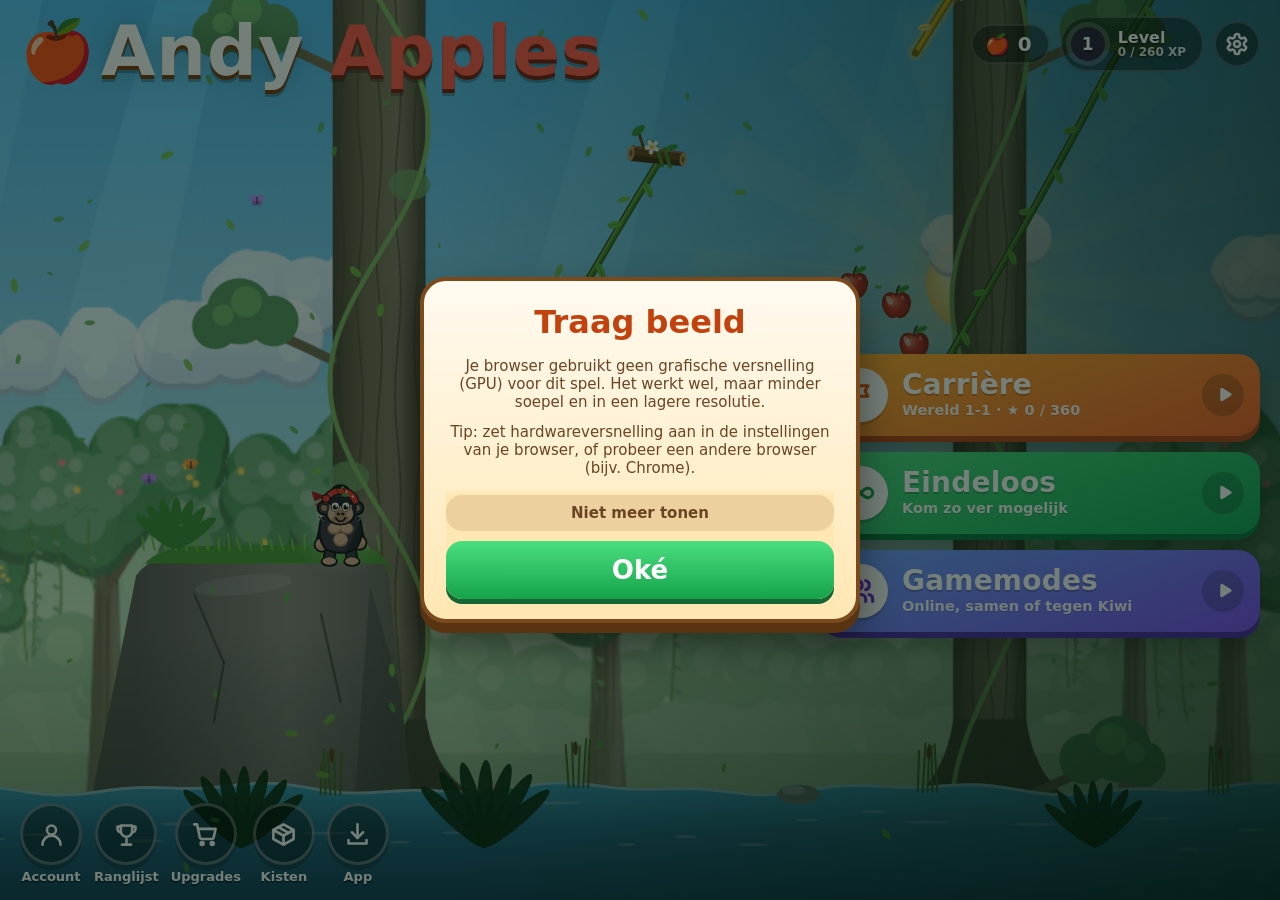
==== index.html @ 45aeeba8 "Multiplayer: direct en via de server tegelijk verbinden In plaats van eerst 7 s op een directe verbi" ====
<!DOCTYPE html>
<html lang="nl">
<head>
<meta charset="utf-8">
<meta name="viewport" content="width=device-width,initial-scale=1,maximum-scale=1,user-scalable=no,viewport-fit=cover">
<meta name="theme-color" content="#1f6b33">
<title>Andy Apples</title>
<!-- Link-preview (Discord, WhatsApp, sociale media): titel, tekst en een afbeelding van 1200×630 (og-andy.jpg).
     Afbeelding en adres moeten volledige URL's zijn; verhuist het spel, pas ze dan hier aan. -->
<meta name="description" content="Slinger als Andy de gorilla aan lianen door jungle, vulkanen, de ruimte en Snoepland. Eén knop, 55 levels, kisten vol kostuums en multiplayer tot 20 spelers. Gratis in je browser.">
<meta property="og:type" content="website">
<meta property="og:site_name" content="Andy Apples">
<meta property="og:locale" content="nl_NL">
<meta property="og:url" content="https://stijnbarendse.nl/appel/">
<meta property="og:title" content="Andy Apples 🍎: slinger door elf werelden">
<meta property="og:description" content="Slinger als Andy de gorilla aan lianen door jungle, vulkanen, de ruimte en Snoepland. Eén knop, 55 levels, kisten vol kostuums en multiplayer tot 20 spelers. Gratis in je browser.">
<meta property="og:image" content="https://stijnbarendse.nl/appel/og-andy.jpg">
<meta property="og:image:type" content="image/jpeg">
<meta property="og:image:width" content="1200">
<meta property="og:image:height" content="630">
<meta property="og:image:alt" content="Andy de gorilla in een appelkostuum hangt aan een liaan in de jungle, terwijl het om hem heen appels regent.">
<meta name="twitter:card" content="summary_large_image">
<meta name="twitter:title" content="Andy Apples 🍎: slinger door elf werelden">
<meta name="twitter:description" content="Slinger als Andy de gorilla aan lianen door jungle, vulkanen, de ruimte en Snoepland. Eén knop, 55 levels en multiplayer tot 20 spelers. Gratis in je browser.">
<meta name="twitter:image" content="https://stijnbarendse.nl/appel/og-andy.jpg">
<link rel="icon" href="data:image/svg+xml,%3Csvg xmlns='http://www.w3.org/2000/svg' viewBox='0 0 100 100'%3E%3Ctext y='.9em' font-size='90'%3E%F0%9F%8D%8E%3C/text%3E%3C/svg%3E">
<link rel="stylesheet" href="css/style.css?v=b625aaf9c8">
<!-- Opstartscherm: inline, zodat het er staat voordat de rest geladen en getekend is -->
<style>
#splash{position:fixed;inset:0;z-index:9999;display:flex;flex-direction:column;align-items:center;justify-content:center;gap:18px;
  background:radial-gradient(circle at 50% 40%,#1f6b33,#0d2a1a 70%);color:#fff;font-family:"Trebuchet MS","Segoe UI",system-ui,sans-serif;transition:opacity .4s}
#splash.out{opacity:0;pointer-events:none}
#splash .sp-apple{font-size:72px;line-height:1;animation:sp-swing 1.2s ease-in-out infinite;transform-origin:50% 0}
#splash .sp-title{font-size:40px;font-weight:900;letter-spacing:1px;text-shadow:0 4px 0 rgba(0,0,0,.3)}
#splash .sp-title span{color:#ff5a4a}
#splash .sp-bar{width:140px;height:6px;border-radius:3px;background:rgba(255,255,255,.18);overflow:hidden}
#splash .sp-bar i{display:block;width:40%;height:100%;border-radius:3px;background:#ff5a4a;animation:sp-load 1s ease-in-out infinite}
@keyframes sp-swing{0%,100%{transform:rotate(-14deg)}50%{transform:rotate(14deg)}}
@keyframes sp-load{0%{transform:translateX(-100%)}100%{transform:translateX(250%)}}
</style>
</head>
<body>
<div id="splash" aria-hidden="true"><div class="sp-apple">🍎</div><div class="sp-title">Andy <span>Apples</span></div><div class="sp-bar"><i></i></div></div>
<!-- Eigen lijn-iconen (in plaats van emoji's, die er per toestel anders uitzien); gebruik: <svg class="ico"><use href="#i-naam"/></svg> -->
<svg width="0" height="0" style="position:absolute" aria-hidden="true">
  <symbol id="i-back" viewBox="0 0 24 24"><path d="M19 12H5"/><path d="M12 19l-7-7 7-7"/></symbol>
  <symbol id="i-cog" viewBox="0 0 24 24"><path d="M12.22 2h-.44a2 2 0 0 0-2 2v.18a2 2 0 0 1-1 1.73l-.43.25a2 2 0 0 1-2 0l-.15-.08a2 2 0 0 0-2.73.73l-.22.38a2 2 0 0 0 .73 2.73l.15.1a2 2 0 0 1 1 1.72v.51a2 2 0 0 1-1 1.74l-.15.09a2 2 0 0 0-.73 2.73l.22.38a2 2 0 0 0 2.73.73l.15-.08a2 2 0 0 1 2 0l.43.25a2 2 0 0 1 1 1.73V20a2 2 0 0 0 2 2h.44a2 2 0 0 0 2-2v-.18a2 2 0 0 1 1-1.73l.43-.25a2 2 0 0 1 2 0l.15.08a2 2 0 0 0 2.73-.73l.22-.39a2 2 0 0 0-.73-2.73l-.15-.08a2 2 0 0 1-1-1.74v-.5a2 2 0 0 1 1-1.74l.15-.09a2 2 0 0 0 .73-2.73l-.22-.38a2 2 0 0 0-2.73-.73l-.15.08a2 2 0 0 1-2 0l-.43-.25a2 2 0 0 1-1-1.73V4a2 2 0 0 0-2-2z"/><circle cx="12" cy="12" r="3"/></symbol>
  <symbol id="i-help" viewBox="0 0 24 24"><circle cx="12" cy="12" r="10"/><path d="M9.1 9a3 3 0 0 1 5.8 1c0 2-3 3-3 3"/><path d="M12 17h.01"/></symbol>
  <symbol id="i-sound" viewBox="0 0 24 24"><path d="M11 5L6 9H2v6h4l5 4V5z"/><path d="M15.5 8.5a5 5 0 0 1 0 7"/><path d="M19 5a10 10 0 0 1 0 14"/></symbol>
  <symbol id="i-music" viewBox="0 0 24 24"><path d="M9 18V5l12-2v13"/><circle cx="6" cy="18" r="3"/><circle cx="18" cy="16" r="3"/></symbol>
  <symbol id="i-full" viewBox="0 0 24 24"><path d="M8 3H5a2 2 0 0 0-2 2v3"/><path d="M21 8V5a2 2 0 0 0-2-2h-3"/><path d="M3 16v3a2 2 0 0 0 2 2h3"/><path d="M16 21h3a2 2 0 0 0 2-2v-3"/></symbol>
  <symbol id="i-phone" viewBox="0 0 24 24"><rect x="2" y="6" width="20" height="12" rx="2.5"/><path d="M18 12h.01"/></symbol>
  <symbol id="i-sparkle" viewBox="0 0 24 24"><path d="M11 3l1.9 5.1L18 10l-5.1 1.9L11 17l-1.9-5.1L4 10l5.1-1.9z"/><path d="M19 15v6"/><path d="M16 18h6"/></symbol>
  <symbol id="i-cart" viewBox="0 0 24 24"><circle cx="9" cy="20" r="1.3"/><circle cx="18" cy="20" r="1.3"/><path d="M2 3h2.5l2.4 11.4a2 2 0 0 0 2 1.6h8.4a2 2 0 0 0 2-1.5L21 7H5.3"/></symbol>
  <symbol id="i-trophy" viewBox="0 0 24 24"><path d="M8 21h8"/><path d="M12 16v5"/><path d="M7 4h10v5a5 5 0 0 1-10 0z"/><path d="M17 5h3v2a3 3 0 0 1-3 3"/><path d="M7 5H4v2a3 3 0 0 0 3 3"/></symbol>
  <symbol id="i-user" viewBox="0 0 24 24"><circle cx="12" cy="8" r="4"/><path d="M4 21a8 8 0 0 1 16 0"/></symbol>
  <symbol id="i-flag" viewBox="0 0 24 24"><path d="M5 22V3"/><path d="M5 4h13l-2.5 4.5L18 13H5"/></symbol>
  <symbol id="i-infinity" viewBox="0 0 24 24"><path d="M12 12c-2-2.7-4-4-6-4a4 4 0 0 0 0 8c2 0 4-1.3 6-4zm0 0c2 2.7 4 4 6 4a4 4 0 0 0 0-8c-2 0-4 1.3-6 4z"/></symbol>
  <symbol id="i-users" viewBox="0 0 24 24"><path d="M16 21v-2a4 4 0 0 0-4-4H6a4 4 0 0 0-4 4v2"/><circle cx="9" cy="7" r="4"/><path d="M22 21v-2a4 4 0 0 0-3-3.9"/><path d="M16 3.1a4 4 0 0 1 0 7.8"/></symbol>
  <symbol id="i-globe" viewBox="0 0 24 24"><circle cx="12" cy="12" r="10"/><path d="M2 12h20"/><path d="M12 2a15 15 0 0 1 0 20a15 15 0 0 1 0-20z"/></symbol>
  <symbol id="i-split" viewBox="0 0 24 24"><rect x="2" y="4" width="20" height="14" rx="2"/><path d="M12 4v14"/><path d="M8 21h8"/></symbol>
  <symbol id="i-kiwi" viewBox="0 0 24 24"><circle cx="12" cy="12" r="10"/><circle cx="12" cy="12" r="3"/><path d="M12 5v1.5M12 17.5V19M5 12h1.5M17.5 12H19M7 7l1 1M16 16l1 1M7 17l1-1M16 8l1-1"/></symbol>
  <symbol id="i-zap" viewBox="0 0 24 24"><path d="M13 2L4 14h7l-1 8 9-12h-7z"/></symbol>
  <symbol id="i-play" viewBox="0 0 24 24"><path d="M7 4.5v15a1 1 0 0 0 1.5.9l12-7.5a1 1 0 0 0 0-1.8l-12-7.5A1 1 0 0 0 7 4.5z"/></symbol>
  <symbol id="i-box" viewBox="0 0 24 24"><path d="M21 8l-9-5-9 5v8l9 5 9-5z"/><path d="M3 8l9 5 9-5"/><path d="M12 13v8"/><path d="M7.5 5.5l9 5"/></symbol>
  <symbol id="i-download" viewBox="0 0 24 24"><path d="M12 3v12"/><path d="M7 10l5 5 5-5"/><path d="M4 17v3h16v-3"/></symbol>
  <symbol id="i-none" viewBox="0 0 24 24"><circle cx="12" cy="12" r="8"/><path d="M6.5 17.5l11-11"/></symbol>
  <symbol id="i-lock" viewBox="0 0 24 24"><rect x="5" y="11" width="14" height="10" rx="2"/><path d="M8 11V8a4 4 0 0 1 8 0v3"/></symbol>
  <symbol id="i-retry" viewBox="0 0 24 24"><path d="M3 12a9 9 0 1 0 3-6.7L3 8"/><path d="M3 3v5h5"/></symbol>
</svg>
<canvas id="game"></canvas>

<div id="hud" class="hidden">
  <div class="hud-top">
    <div class="hud-col">
      <div class="pill" id="hudDist">0 m</div>
      <div class="pill" id="hudApples">🍎 0</div>
      <div class="pill small" id="hudValue"></div>
    </div>
    <div class="hud-col right">
      <button id="btnPause" aria-label="Pauze">❚❚</button>
      <div class="pill small" id="hudItems"></div>
    </div>
  </div>
  <div id="mpHud" class="hidden"><div class="track" id="mpTrack"><span class="flag" id="mpFlag">🏁</span><div class="dot me" id="mpDotMe"><span class="tag">Jij</span></div></div><div class="info" id="mpInfo"></div></div>
  <div id="mpCount"></div>
  <div id="banner"><div class="big"></div><div class="small"></div></div>
  <div id="hint"></div>
  <div id="headStart" class="hidden"><b>🚀 Head-start</b><small>Vlieg meteen een stuk vooruit</small><div id="hsBtns"></div></div>
</div>

<!-- Hoofdmenu -->
<div id="menu" class="screen">
  <div class="mm">
    <header class="mm-top">
      <div class="mm-logo"><span class="logo-apple">🍎</span><h1>Andy <span>Apples</span></h1></div>
      <div class="mm-status">
        <div class="chip">🍎 <b id="mmApples">0</b></div>
        <div class="chip lvl" title="Spelerslevel"><span class="ring" id="mmRing"><b id="mmLevel">1</b></span><span class="lvl-txt"><b>Level</b><small id="mmXp">0 / 150 XP</small></span></div>
        <button class="ic-btn mm-cog" id="btnSettings" aria-label="Instellingen" title="Instellingen"><svg class="ico" aria-hidden="true"><use href="#i-cog"/></svg></button>
      </div>
    </header>
    <div class="mm-modes">
      <button class="mode career" id="btnCareer">
        <span class="mode-ic"><svg class="ico" aria-hidden="true"><use href="#i-flag"/></svg></span>
        <span class="mode-txt"><span class="mode-t">Carrière</span><span class="mode-s" id="mmCareer">Level 1</span></span>
        <span class="mode-go"><svg class="ico" aria-hidden="true"><use href="#i-play"/></svg></span>
      </button>
      <button class="mode endless" id="btnPlay">
        <span class="mode-ic"><svg class="ico" aria-hidden="true"><use href="#i-infinity"/></svg></span>
        <span class="mode-txt"><span class="mode-t">Eindeloos</span><span class="mode-s" id="mmEndless">Record: 0 m</span></span>
        <span class="mode-go"><svg class="ico" aria-hidden="true"><use href="#i-play"/></svg></span>
      </button>
      <button class="mode multi" id="btnMulti">
        <span class="mode-ic"><svg class="ico" aria-hidden="true"><use href="#i-users"/></svg></span>
        <span class="mode-txt"><span class="mode-t">Gamemodes</span><span class="mode-s" id="mmMulti">Online, samen of tegen Kiwi</span></span>
        <span class="mode-go"><svg class="ico" aria-hidden="true"><use href="#i-play"/></svg></span>
      </button>
    </div>
    <nav class="mm-bar">
      <button class="ib" id="btnAccount"><span class="ib-ic"><svg class="ico" aria-hidden="true"><use href="#i-user"/></svg></span><small id="mmAcc">Account</small></button>
      <button class="ib" id="btnLb"><span class="ib-ic"><svg class="ico" aria-hidden="true"><use href="#i-trophy"/></svg></span><small>Ranglijst</small></button>
      <button class="ib" id="btnShop"><span class="ib-ic"><svg class="ico" aria-hidden="true"><use href="#i-cart"/></svg></span><small>Upgrades</small></button>
      <button class="ib" id="btnCrates"><span class="ib-ic"><svg class="ico" aria-hidden="true"><use href="#i-box"/></svg></span><small>Kisten</small></button>
      <a class="ib hidden" id="btnApk" href="#" download="AndyApples.apk" target="_blank" rel="noopener" title="Download Andy Apples voor Android (.apk)"><span class="ib-ic"><svg class="ico" aria-hidden="true"><use href="#i-download"/></svg></span><small>App</small></a>
    </nav>
  </div>
</div>


<!-- Gamemodes -->
<div id="modes" class="screen">
  <div class="panel modes">
    <div class="p-head"><button class="ic-btn" id="btnModesBack" aria-label="Menu" title="Menu"><svg class="ico" aria-hidden="true"><use href="#i-back"/></svg></button><h2>Gamemodes</h2><span></span></div>
    <div class="modes-grid">
      <button class="mode multi" id="btnModeOnline">
        <span class="mode-ic"><svg class="ico" aria-hidden="true"><use href="#i-globe"/></svg></span>
        <span class="mode-txt"><span class="mode-t">Multiplayer</span><span class="mode-s" id="mdOnline">Online met vrienden, tot 20 spelers</span></span>
        <span class="mode-go"><svg class="ico" aria-hidden="true"><use href="#i-play"/></svg></span>
      </button>
      <button class="mode duo" id="btnModeDuo">
        <span class="mode-ic"><svg class="ico" aria-hidden="true"><use href="#i-split"/></svg></span>
        <span class="mode-txt"><span class="mode-t">Duel</span><span class="mode-s" id="mdDuo">Met z&#39;n tweeën op één scherm</span></span>
        <span class="mode-go"><svg class="ico" aria-hidden="true"><use href="#i-play"/></svg></span>
      </button>
      <button class="mode kiwi" id="btnModeKiwi">
        <span class="mode-ic"><svg class="ico" aria-hidden="true"><use href="#i-kiwi"/></svg></span>
        <span class="mode-txt"><span class="mode-t">Tegen Kiwi</span><span class="mode-s" id="mdKiwi">Race naar de finish tegen de computer</span></span>
        <span class="mode-go"><svg class="ico" aria-hidden="true"><use href="#i-play"/></svg></span>
      </button>
      <button class="mode chase" id="btnModeChase">
        <span class="mode-ic"><svg class="ico" aria-hidden="true"><use href="#i-zap"/></svg></span>
        <span class="mode-txt"><span class="mode-t">Achtervolging</span><span class="mode-s" id="mdChase">Kiwi zit je achterna. Hoe lang blijf je hem voor?</span></span>
        <span class="mode-go"><svg class="ico" aria-hidden="true"><use href="#i-play"/></svg></span>
      </button>
    </div>
  </div>
</div>

<!-- Multiplayer -->
<div id="mp" class="screen">
  <div class="panel mpp">
    <div class="p-head"><button class="ic-btn" id="btnMpBack" aria-label="Menu" title="Menu"><svg class="ico" aria-hidden="true"><use href="#i-back"/></svg></button><h2 id="mpTitle">Multiplayer</h2><button class="ic-btn" id="btnMpSetup" aria-label="Uitleg" title="Uitleg"><svg class="ico" aria-hidden="true"><use href="#i-help"/></svg></button></div>
    <div class="set-card" id="mpMe"><div class="set-row"><span class="set-ic s4"><svg class="ico" aria-hidden="true"><use href="#i-user"/></svg></span><label class="set-lbl" for="mpName">Naam</label><input class="mp-name" id="mpName" maxlength="12" spellcheck="false" autocomplete="off"></div></div>

    <!-- nieuwe versie online: eerst bijwerken -->
    <div class="set-card mp-update hidden" id="mpUpdate"><div class="set-row"><span class="set-lbl" id="mpUpdateTxt"></span><button class="btn green sm" id="btnMpUpdate">Bijwerken</button></div></div>

    <!-- start: kiezen -->
    <section class="set-group" id="mpHome">
      <div class="grp-h"><h3>Online lobbies</h3><button class="btn green sm" id="btnMpHost">+ Nieuwe lobby</button></div>
      <ul class="set-card lobbies" id="mpLobbies"></ul>
    </section>

    <!-- bezig met verbinden / lobby openen -->
    <div id="mpBusy" class="mp-status wait hidden"><i></i><span id="mpBusyTxt">Verbinden…</span></div>

    <!-- in een lobby (of klaar om lokaal te spelen) -->
    <div id="mpRoom" class="set-groups hidden">
      <section class="set-group">
        <div class="grp-h"><h3>Spelers <span id="mpCountTxt"></span></h3><button class="btn ghost sm hidden" id="btnMpShare">Uitnodigen</button></div>
        <ul class="set-card players" id="mpPlayers"></ul>
      </section>
      <section class="set-group">
        <div class="grp-h"><h3>Spelmodus</h3><span class="grp-note" id="mpModeWho"></span></div>
        <div class="set-card">
          <div class="set-row" id="mpModeRow">
            <div class="seg">
              <button id="mpModeRace" data-mode="race">Race</button>
              <button id="mpModeEnd" data-mode="endurance">Endurance</button>
              <button id="mpModeBr" data-mode="br">Battle royale</button>
              <button class="hidden" id="mpModeChase" data-mode="chase">Achtervolging</button>
            </div>
          </div>
          <p class="mp-desc" id="mpModeDesc"></p>
          <div class="set-row" id="mpLens"><span class="set-lbl">Afstand</span>
            <div class="seg"><button data-len="500">500 m</button><button data-len="1000">1000 m</button><button data-len="2000">2000 m</button></div>
          </div>
          <div class="set-row hidden" id="mpAiLvls"><span class="set-lbl">Niveau</span>
            <div class="seg"><button data-ai="0">Makkelijk</button><button data-ai="1">Normaal</button><button data-ai="2">Moeilijk</button><button data-ai="3">Expert</button></div>
          </div>
          <div class="set-row hidden" id="mpBots"><span class="set-lbl">Apen</span>
            <div class="seg"><button data-bots="0">Geen</button><button data-bots="1">1</button><button data-bots="2">2</button><button data-bots="3">3</button><button data-bots="4">4</button><button data-bots="5">5</button></div>
          </div>
          <div class="set-row hidden" id="mpBotLvls"><span class="set-lbl">Niveau apen</span>
            <div class="seg"><button data-botlvl="0">Makkelijk</button><button data-botlvl="1">Normaal</button><button data-botlvl="2">Moeilijk</button><button data-botlvl="3">Expert</button></div>
          </div>
          <p class="mp-desc" id="mpBotNote"></p>
        </div>
      </section>
      <p class="sub hidden" id="mpGuestWait">Wachten tot de host start…</p>
    </div>

    <div id="mpMsg" class="msg"></div>
    <div class="p-foot">
      <button class="btn ghost red hidden" id="btnMpCancel">Annuleren</button>
      <button class="btn big green hidden" id="btnMpStart">Start</button>
    </div>
  </div>
</div>

<!-- Multiplayer: instructies -->
<div id="mpSetup" class="screen">
  <div class="panel help setup">
    <div class="p-head"><button class="ic-btn" id="btnMpSetupBack" aria-label="Terug" title="Terug"><svg class="ico" aria-hidden="true"><use href="#i-back"/></svg></button><h2>Uitleg</h2><span></span></div>
    <h3>Online</h3>
    <ol>
      <li>Kies <b>+ Nieuwe lobby</b>. Je lobby verschijnt in de lijst van andere spelers; met <b>Uitnodigen</b> stuur je ook een link.</li>
      <li>Anderen klikken in de lijst op <b>Meedoen</b> (of openen de link). Er passen <b>20 spelers</b> in een lobby.</li>
      <li>De host kiest de spelmodus en klikt op <b>Start</b>. Na afloop start de host met <b>Nieuwe ronde</b> het volgende potje.</li>
      <li>Te weinig spelers? De host kan bij <b>Apen</b> 1 tot 5 apen toevoegen en kiest hoe goed ze zijn.</li>
    </ol>
    <p>De <b>Openbare lobby</b> staat altijd open. Zodra er twee spelers zijn, start er vanzelf een ronde. Stem op de spelmodus; zonder stemmen kiest het spel er zelf een.</p>
    <div class="tip">Lukt een directe verbinding niet (bijvoorbeeld op hetzelfde wifi-netwerk), dan gaat het verkeer vanzelf via de server. Dat kan een paar seconden duren.</div>
    <div class="tip">Laat het spel in beeld: wie tijdens een potje een paar seconden wegklikt, geeft op. Twee tabbladen in één venster werkt niet; gebruik twee aparte vensters.</div>
    <h3>Op één apparaat</h3>
    <p>Kies <b>Op één scherm</b>. <b style="color:#e8322b">Speler 1</b>: <kbd>SPATIE</kbd> of de linker/bovenste helft. <b style="color:#2f7fe0">Speler 2</b>: <kbd>↑</kbd> / <kbd>ENTER</kbd> of de rechter/onderste helft.</p>
    <h3>Gamemodes</h3>
    <ul>
      <li><b>Race</b>: eerst bij de finish wint. Val je, dan kom je na een tel terug op een liaan.</li>
      <li><b>Endurance</b>: wie het langst volhoudt, wint. Een storm jaagt je steeds sneller op.</li>
      <li><b>Achtervolging</b> (tegen Kiwi): Kiwi start een paar tellen na jou en probeert je in te halen. Hij wordt steeds sneller; hoe lang hou je het vol?</li>
      <li>Upgrades staan uit; appels en XP tellen niet mee voor je save.</li>
    </ul>
  </div>
</div>

<!-- Multiplayer: uitslag -->
<div id="mpRes" class="screen">
  <div class="panel">
    <div class="p-head"><button class="ic-btn" id="btnMpLeave" aria-label="Stoppen" title="Stoppen"><svg class="ico" aria-hidden="true"><use href="#i-back"/></svg></button><h2 id="mpResTitle">Gewonnen!</h2><span></span></div>
    <p class="sub" id="mpResSub"></p>
    <div class="results" id="mpResTable"></div>
    <div id="mpResScore" class="sub"></div>
    <div id="mpResVote" class="hidden"><p class="sub">Stem op de volgende ronde</p>
      <div class="seg"><button data-vote="race">Race</button><button data-vote="endurance">Endurance</button><button data-vote="br">Battle royale</button></div>
    </div>
    <div class="p-foot">
      <div class="row"><button class="btn" id="btnMpLobby">Lobby</button></div>
      <button class="btn big green" id="btnMpAgain">Rematch</button>
    </div>
  </div>
</div>

<!-- Ranglijst (eindeloos) -->
<div id="lb" class="screen">
  <div class="panel">
    <div class="p-head"><button class="ic-btn" id="btnLbBack" aria-label="Terug" title="Terug"><svg class="ico" aria-hidden="true"><use href="#i-back"/></svg></button><h2>Ranglijst</h2><span></span></div>
    <p class="sub" id="lbSub">Eindeloos · verste afstand</p>
    <div class="lb-join hidden" id="lbJoin"><span id="lbJoinTxt"></span><button class="btn sm green" id="btnLbAcc">Naar account</button></div>
    <ol class="lb" id="lbList"></ol>
    <div id="lbMsg" class="msg"></div>
    <div class="p-foot"><button class="btn big green" id="btnLbPlay"><svg class="ico" aria-hidden="true"><use href="#i-play"/></svg>Spelen</button></div>
  </div>
</div>

<!-- Account -->
<div id="account" class="screen">
  <div class="panel acc" style="max-width:420px">
    <div class="p-head"><button class="ic-btn" id="btnAccBack" aria-label="Terug" title="Terug"><svg class="ico" aria-hidden="true"><use href="#i-back"/></svg></button><h2>Account</h2><span></span></div>
    <div id="accOut">
      <p class="sub">Log in om je voortgang online te bewaren en op andere apparaten verder te spelen.</p>
      <input type="email" id="accEmail" placeholder="E-mailadres" autocomplete="email" spellcheck="false">
      <input type="password" id="accPass" placeholder="Wachtwoord (min. 6 tekens)" autocomplete="current-password">
      <div class="row"><button class="btn green" id="btnAccLogin">Inloggen</button><button class="btn" id="btnAccSignup">Account maken</button></div>
    </div>
    <div id="accIn" class="hidden">
      <p class="sub">Ingelogd als <b id="accWho"></b></p>
      <div class="acc-name">
        <label for="accName">Gebruikersnaam</label>
        <div class="acc-name-row"><input id="accName" maxlength="16" spellcheck="false" autocomplete="username" placeholder="Bijv. SnelleAap"><button class="btn sm green" id="btnAccName">Opslaan</button></div>
        <small id="accNameHint"></small>
      </div>
      <p class="sub" id="accSync"></p>
      <div class="row"><button class="btn green" id="btnAccSync">Nu opslaan</button><button class="btn ghost red" id="btnAccLogout">Uitloggen</button></div>
    </div>
    <div id="accMsg" class="msg"></div>
  </div>
</div>

<!-- Instellingen -->
<div id="settings" class="screen">
  <div class="panel">
    <div class="p-head"><button class="ic-btn" id="btnSettingsBack" aria-label="Terug" title="Terug"><svg class="ico" aria-hidden="true"><use href="#i-back"/></svg></button><h2>Instellingen</h2><span></span></div>
    <div class="set-groups">
      <section class="set-group">
        <h3>Geluid</h3>
        <div class="set-card">
          <div class="set-row"><span class="set-ic s1"><svg class="ico" aria-hidden="true"><use href="#i-sound"/></svg></span><span class="set-lbl">Geluidseffecten</span><button class="tgl" id="btnSound" aria-label="Geluidseffecten">Aan</button></div>
          <div class="set-vol"><input type="range" id="sfxVol" min="0" max="100" step="5" value="80" aria-label="Volume geluidseffecten"></div>
          <div class="set-row"><span class="set-ic s2"><svg class="ico" aria-hidden="true"><use href="#i-music"/></svg></span><span class="set-lbl">Muziek</span><button class="tgl" id="btnMusic" aria-label="Muziek">Aan</button></div>
          <div class="set-vol"><input type="range" id="musicVol" min="0" max="100" step="5" value="80" aria-label="Volume muziek"></div>
        </div>
      </section>
      <section class="set-group">
        <h3>Scherm</h3>
        <div class="set-card">
          <div class="set-row" id="rowFullscreen"><span class="set-ic s3"><svg class="ico" aria-hidden="true"><use href="#i-full"/></svg></span><span class="set-lbl">Volledig scherm</span><button class="tgl" id="btnFullscreen" aria-label="Volledig scherm">Uit</button></div>
          <div class="set-row" id="rowRotate"><span class="set-ic s4"><svg class="ico" aria-hidden="true"><use href="#i-phone"/></svg></span><span class="set-lbl">Liggend spelen</span><button class="tgl" id="btnRotate" aria-label="Liggend spelen">Uit</button></div>
        </div>
      </section>
    </div>
    <section class="set-group">
      <h3>Grafische kwaliteit</h3>
      <div class="set-card qual">
        <div class="qual-h"><span class="set-ic s5"><svg class="ico" aria-hidden="true"><use href="#i-sparkle"/></svg></span><label for="qualRange">Kwaliteit</label></div>
        <input type="range" id="qualRange" min="0" max="3" step="1" value="0">
        <div class="qual-ticks"><span data-q="0">AI</span><span data-q="1">Laag</span><span data-q="2">Normaal</span><span data-q="3">Hoog</span></div>
      </div>
    </section>
    <section class="set-group">
      <h3>Resetten</h3>
      <div class="set-card">
        <div class="set-row"><span class="set-ic s6">🏁</span><span class="set-lbl">Carrière<small>alle levels, sterren en de kaart</small></span><button class="btn rst" data-reset="career">Reset</button></div>
        <div class="set-row"><span class="set-ic s6">🎩</span><span class="set-lbl">Cosmetics<small>vachtkleuren, hoeden en kostuums</small></span><button class="btn rst" data-reset="cosm">Reset</button></div>
        <div class="set-row"><span class="set-ic s6">🛒</span><span class="set-lbl">Upgrades<small>alles terug naar 0 (zonder appels terug)</small></span><button class="btn rst" data-reset="upgrades">Reset</button></div>
      </div>
    </section>
    <button class="link" id="btnDebug">Debug</button>
  </div>
</div>

<!-- Debug (achter een wachtwoord) -->
<div id="debug" class="screen">
  <div class="panel dbg" style="max-width:420px">
    <div class="p-head"><button class="ic-btn" id="btnDebugBack" aria-label="Terug" title="Terug"><svg class="ico" aria-hidden="true"><use href="#i-back"/></svg></button><h2>Debug</h2><span></span></div>
    <div id="dbgLock">
      <input type="password" id="dbgPass" placeholder="Wachtwoord" autocomplete="off">
      <div class="row"><button class="btn green" id="btnDbgUnlock">Ontgrendel</button></div>
    </div>
    <div id="dbgBox" class="hidden">
      <label for="dbgZoom">Zoom <span id="dbgZoomV">100%</span></label>
      <input type="range" id="dbgZoom" min="0.4" max="2.5" step="0.05" value="1">
      <label for="dbgSpeed">Snelheid <span id="dbgSpeedV">100%</span></label>
      <input type="range" id="dbgSpeed" min="0.25" max="2.5" step="0.05" value="1">
      <p class="sub" style="margin-top:10px">Runs met een andere snelheid tellen niet voor de ranglijst. Online multiplayer speelt altijd op normale snelheid.</p>
      <div class="row"><button class="btn ghost" id="btnDbgFps">FPS-meter aan</button></div>
      <label for="dbgSfx">Geluiden testen</label>
      <div class="row dbg-sfx"><select id="dbgSfx"></select><button class="btn ghost" id="btnDbgSfx">Speel</button></div>
      <div class="row"><button class="btn ghost" id="btnDbgReset">Standaard</button><button class="btn ghost red" id="btnDbgLock">Vergrendel</button></div>
    </div>
    <div id="dbgMsg" class="msg"></div>
  </div>
</div>

<!-- Winkel -->
<div id="shop" class="screen">
  <div class="panel wide shop">
    <div class="p-head"><button class="ic-btn" id="btnShopBack" aria-label="Terug" title="Terug"><svg class="ico" aria-hidden="true"><use href="#i-back"/></svg></button><h2>Upgrades</h2><div class="bank">🍎 <span id="shopBank">0</span></div></div>
    <p class="sub" id="shopLvl"></p>
    <div class="shop-list">
      <div id="shopGrid" class="grid"></div>
      <div id="shopLocks" class="locks"></div>
    </div>
    <div class="p-foot shop-foot"><button class="btn big green" id="btnShopPlay"><svg class="ico" aria-hidden="true"><use href="#i-play"/></svg>Spelen</button></div>
  </div>
</div>

<!-- Game over -->
<div id="over" class="screen">
  <div class="panel">
    <div class="p-head"><button class="ic-btn" id="btnOverMenu" aria-label="Menu" title="Menu"><svg class="ico" aria-hidden="true"><use href="#i-back"/></svg></button><h2 id="overTitle">Plons!</h2><span></span></div>
    <p class="sub" id="overReason"></p>
    <div id="overRecord" class="record hidden">Nieuw record!</div>
    <div class="results">
      <div><span id="ovDistLabel">Afstand</span><b id="ovDist"></b></div>
      <div><span>Appels</span><b id="ovApples"></b></div>
      <div id="ovStolenRow"><span>Gestolen</span><b id="ovStolen"></b></div>
      <div><span>Afstandsbonus</span><b id="ovBD"></b></div>
      <div class="total"><span>Verdiend</span><b id="ovTotal"></b></div>
    </div>
    <div id="ovXp"></div>
    <div id="ovLoot" class="lootgot hidden"></div>
    <div id="ovRank" class="sub hidden"></div>
    <div class="p-foot">
      <div class="row">
        <button class="btn" id="btnOverShop">Upgrades</button>
        <button class="btn" id="btnOverCrates">Kisten</button>
        <button class="btn" id="btnOverLb">Ranglijst</button>
        <button class="btn" id="btnOverLevels">Levels</button>
      </div>
      <button class="btn big green" id="btnRetry"><svg class="ico" aria-hidden="true"><use href="#i-retry"/></svg>Opnieuw</button>
    </div>
  </div>
</div>

<!-- Kisten openen en garderobe -->
<div id="crate" class="screen">
  <div class="panel wide crate">
    <div class="p-head"><button class="ic-btn" id="btnCrBack" aria-label="Terug" title="Terug"><svg class="ico" aria-hidden="true"><use href="#i-back"/></svg></button><h2>Kisten</h2><div class="bank"><svg class="ico" aria-hidden="true"><use href="#i-box"/></svg><span id="crBoxes">0</span></div></div>
    <div class="cr-reel" id="crReel"><div class="cr-strip" id="crStrip"></div><div class="cr-mark"></div></div>
    <div id="crResult" class="cr-result"><small>Pak kisten op tijdens het spelen en open ze hier.</small></div>
    <div class="cr-odds" id="crOdds"></div>
    <div class="cr-bottom">
      <div class="cr-look"><canvas id="crPreview" width="340" height="380"></canvas><small id="crCount"></small></div>
      <div class="wardrobe">
        <div class="wd-tabs" id="crTabs" role="tablist"></div>
        <div class="wd-grid" id="crWardrobe"></div>
      </div>
    </div>
    <div class="p-foot cr-foot"><button class="btn big green" id="btnCrOpen">Open een kist</button><button class="btn big" id="btnCrBuy">Koop een kist</button></div>
  </div>
</div>

<!-- Carrière: de wereldkaart (zie career.js) -->
<div id="career" class="screen map-screen">
  <canvas id="mapCanvas"></canvas>
  <div class="map-top">
    <button class="ic-btn" id="btnCareerBack" aria-label="Terug" title="Terug"><svg class="ico" aria-hidden="true"><use href="#i-back"/></svg></button>
    <div class="map-plate"><small id="mapWorld">Jungle</small><b id="mapLevel">Wereld 1-1</b></div>
    <div class="map-wsel"><button class="map-wbtn" id="btnMapPrevW" aria-label="Vorige wereld">◀</button><span>Wereld</span><button class="map-wbtn" id="btnMapNextW" aria-label="Volgende wereld">▶</button></div>
    <div class="bank">★ <span id="carStars">0</span></div>
  </div>
  <div class="map-bottom">
    <button class="map-arrow" id="btnMapPrev" aria-label="Vorig level">◀</button>
    <div class="map-card"><div id="mapInfo"></div><button class="btn big green" id="btnMapPlay"><svg class="ico" aria-hidden="true"><use href="#i-play"/></svg>Spelen</button></div>
    <button class="map-arrow" id="btnMapNext" aria-label="Volgend level">▶</button>
  </div>
</div>

<!-- Level gehaald -->
<div id="done" class="screen">
  <div class="panel">
    <div class="p-head"><button class="ic-btn" id="btnDoneMenu" aria-label="Menu" title="Menu"><svg class="ico" aria-hidden="true"><use href="#i-back"/></svg></button><h2 id="doneTitle">Level gehaald!</h2><span></span></div>
    <div class="bigstars" id="doneStars"></div>
    <div class="results">
      <div><span>Appels gepakt</span><b id="dnApples"></b></div>
      <div><span>Appels (met bonus)</span><b id="dnEarned"></b></div>
      <div><span>Finishbonus</span><b id="dnBonus"></b></div>
      <div class="total"><span>Verdiend</span><b id="dnTotal"></b></div>
    </div>
    <div id="dnXp"></div>
    <div id="dnLoot" class="lootgot hidden"></div>
    <div class="dn-bank"><span class="bank">🍎 <span id="dnBank"></span></span></div>
    <div class="p-foot">
      <div class="row">
        <button class="btn" id="btnDoneRetry"><svg class="ico" aria-hidden="true"><use href="#i-retry"/></svg>Opnieuw</button>
        <button class="btn" id="btnDoneShop">Upgrades</button>
        <button class="btn" id="btnDoneCrates">Kisten</button>
        <button class="btn" id="btnDoneLevels">Levels</button>
      </div>
      <button class="btn big green" id="btnNextLevel"><svg class="ico" aria-hidden="true"><use href="#i-play"/></svg>Verder</button>
    </div>
  </div>
</div>

<!-- Waarschuwing: geen grafische versnelling of traag beeld (los venster boven het menu) -->
<div id="gpuWarn" class="popup hidden">
  <div class="panel" style="max-width:440px">
    <div class="p-head"><span></span><h2>Traag beeld</h2><span></span></div>
    <p class="sub" id="gpuWarnTxt"></p>
    <p class="sub" id="gpuWarnTip"></p>
    <div class="p-foot">
      <div class="row"><button class="btn ghost" id="btnGpuNever">Niet meer tonen</button></div>
      <button class="btn big green" id="btnGpuOk">Oké</button>
    </div>
  </div>
</div>

<!-- Pauze -->
<div id="pause" class="screen">
  <div class="panel" style="max-width:420px">
    <div class="p-head"><span></span><h2 id="pauseTitle">Pauze</h2><button class="ic-btn" id="btnPauseSettings" aria-label="Instellingen" title="Instellingen"><svg class="ico" aria-hidden="true"><use href="#i-cog"/></svg></button></div>
    <p class="sub" id="pauseSub"></p>
    <div class="p-foot">
      <div class="row"><button class="btn" id="btnQuit">Stoppen</button></div>
      <button class="btn big green" id="btnResume"><svg class="ico" aria-hidden="true"><use href="#i-play"/></svg>Doorgaan</button>
    </div>
  </div>
</div>

<script src="js/version.js?v=b625aaf9c8"></script>
<script src="js/config.js?v=b625aaf9c8"></script>
<script src="js/util.js?v=b625aaf9c8"></script>
<script src="js/data.js?v=b625aaf9c8"></script>
<script src="js/save.js?v=b625aaf9c8"></script>
<script src="js/audio.js?v=b625aaf9c8"></script>
<script src="js/view.js?v=b625aaf9c8"></script>
<script src="js/world.js?v=b625aaf9c8"></script>
<script src="js/physics.js?v=b625aaf9c8"></script>
<script src="js/effects.js?v=b625aaf9c8"></script>
<script src="js/render-bg.js?v=b625aaf9c8"></script>
<script src="js/render-world.js?v=b625aaf9c8"></script>
<script src="js/model3d.js?v=b625aaf9c8"></script>
<script src="js/online.js?v=b625aaf9c8"></script>
<script src="js/mp-online.js?v=b625aaf9c8"></script>
<script src="js/mp-local.js?v=b625aaf9c8"></script>
<script src="js/mp-br.js?v=b625aaf9c8"></script>
<script src="js/career.js?v=b625aaf9c8"></script>
<script src="js/levels.js?v=b625aaf9c8"></script>
<script src="js/worldmap.js?v=b625aaf9c8"></script>
<script src="js/game.js?v=b625aaf9c8"></script>
<script src="js/main.js?v=b625aaf9c8"></script>
</body>
</html>
---- css/style.css ----
*{box-sizing:border-box;margin:0;padding:0}
html,body{height:100%;overflow:hidden;background:#0d2a1a;font-family:"Trebuchet MS","Segoe UI",system-ui,sans-serif;color:#fff;
  user-select:none;-webkit-user-select:none;-webkit-touch-callout:none;touch-action:none;-webkit-tap-highlight-color:transparent}
canvas{display:block;position:fixed;inset:0;touch-action:none;cursor:pointer}
.hidden{display:none!important}

/* ---------- HUD ---------- */
#hud{position:fixed;inset:0;pointer-events:none}
.hud-top{position:absolute;top:0;left:0;right:0;display:flex;justify-content:space-between;align-items:flex-start;
  padding:max(12px,env(safe-area-inset-top)) max(14px,env(safe-area-inset-right)) 0 max(14px,env(safe-area-inset-left));gap:8px}
.hud-col{display:flex;flex-direction:column;gap:6px;align-items:flex-start}
.hud-col.right{align-items:flex-end}
.pill{background:rgba(0,0,0,.38);border-radius:999px;padding:5px 14px;font-weight:800;font-size:20px;line-height:1.2;
  text-shadow:0 2px 0 rgba(0,0,0,.35);display:inline-flex;gap:6px;align-items:center;white-space:nowrap}
.pill.small{font-size:15px;padding:4px 11px}
#hudDist{font-size:26px}
#btnPause{pointer-events:auto;width:46px;height:46px;border-radius:50%;border:3px solid rgba(255,255,255,.85);background:rgba(0,0,0,.35);
  color:#fff;font-size:17px;font-weight:900;cursor:pointer}
#banner{position:absolute;top:17%;left:50%;transform:translate(-50%,-16px);opacity:0;transition:opacity .5s,transform .5s;text-align:center;width:90%}
#banner.show{opacity:1;transform:translate(-50%,0)}
#banner .big{font-size:clamp(30px,6vw,52px);font-weight:900;text-shadow:0 4px 0 rgba(0,0,0,.35),0 0 18px rgba(0,0,0,.3)}
#banner .small{font-size:clamp(15px,2.6vw,22px);font-weight:700;margin-top:4px;white-space:pre-line;text-shadow:0 2px 0 rgba(0,0,0,.4)}
#hint{position:absolute;bottom:max(9%,env(safe-area-inset-bottom));left:50%;transform:translateX(-50%);background:rgba(0,0,0,.45);
  padding:10px 18px;border-radius:16px;font-weight:800;font-size:clamp(14px,2.4vw,20px);text-align:center;max-width:92%;transition:opacity .3s}
#hint:empty{opacity:0}
body.matrix #hud{visibility:hidden}
/* ---------- Carrière: de wereldkaart ---------- */
#career.screen{padding:0;background:#000;display:none}
#career.screen.show{display:block}
#mapCanvas{position:absolute;inset:0;width:100%;height:100%;cursor:grab;touch-action:none}
#mapCanvas:active{cursor:grabbing}
.map-top{position:absolute;top:0;left:0;right:0;display:flex;align-items:center;gap:10px;padding:max(10px,env(safe-area-inset-top)) max(12px,env(safe-area-inset-right)) 0 max(12px,env(safe-area-inset-left));pointer-events:none}
.map-top>*{pointer-events:auto}
.map-plate{background:linear-gradient(#d9a86a,#a0703c);border:4px solid #5a3410;border-radius:16px;padding:4px 14px;color:#fff;text-shadow:0 2px 0 rgba(0,0,0,.35);display:flex;flex-direction:column;line-height:1.1;box-shadow:0 4px 0 #3a220f}
.map-plate small{font-size:13px;font-weight:800;opacity:.95}.map-plate b{font-size:22px;font-weight:900}
.map-wsel{display:flex;align-items:center;gap:6px;background:rgba(0,0,0,.4);border-radius:999px;padding:4px 6px;color:#fff;font-weight:900;font-size:14px;margin-left:auto}
.map-wbtn{font:inherit;width:36px;height:36px;border-radius:50%;border:none;background:rgba(255,255,255,.9);color:#5a3410;font-weight:900;cursor:pointer}
.map-wbtn:disabled{opacity:.35}
.map-top .bank{background:rgba(0,0,0,.45);color:#ffd23f}
.map-bottom{position:absolute;left:0;right:0;bottom:0;display:flex;align-items:flex-end;justify-content:center;gap:10px;padding:0 max(10px,env(safe-area-inset-right)) max(10px,env(safe-area-inset-bottom)) max(10px,env(safe-area-inset-left));pointer-events:none}
.map-bottom>*{pointer-events:auto}
.map-card{background:rgba(255,250,240,.95);color:#4a2c12;border:4px solid #7a4a1c;border-radius:20px;padding:10px 12px;width:min(520px,100%);box-shadow:0 6px 0 #5a3410}
.map-card .btn.big{margin-top:8px;padding:10px 16px;font-size:22px}
.mc-top{display:flex;justify-content:space-between;font-weight:900;font-size:16px}.mc-top span:first-child{color:#e0a800;font-size:20px;letter-spacing:2px}
.mc-ch{font-size:14px;margin-top:4px;line-height:1.3}
.mc-diff{color:#e8322b;letter-spacing:1px;font-size:14px}.mc-diff i{font-style:normal;color:rgba(74,44,18,.22)}
.mc-up{font-size:12px;margin-top:4px;color:#a0501c;font-weight:800}
html.short .mc-up{display:none}
.map-arrow{font:inherit;flex:0 0 auto;width:54px;height:54px;border-radius:50%;border:4px solid #7a4a1c;background:#fffaf0;color:#7a4a1c;font-size:22px;font-weight:900;cursor:pointer;margin-bottom:6px;box-shadow:0 4px 0 #5a3410}
.map-arrow:disabled{opacity:.4}
#career.cine .map-top,#career.cine .map-bottom{opacity:0;pointer-events:none;transition:opacity .3s}
html.short .map-card{padding:6px 10px}html.short .mc-ch{font-size:12px}html.short .map-card .btn.big{font-size:18px;padding:7px 12px;margin-top:5px}
html.short .map-plate b{font-size:18px}html.short .map-arrow{width:44px;height:44px}
html.narrow .map-wsel span{display:none}
/* ---------- Kisten ---------- */
.panel.crate>*{flex-shrink:0}
.cr-reel{position:relative;height:134px;overflow:hidden;border-radius:18px;background:#f3e2bf;box-shadow:inset 0 3px 0 rgba(122,74,28,.12)}
.cr-strip{position:absolute;left:0;top:16px;display:flex;gap:8px;padding-left:8px;will-change:transform}
.cr-card{box-sizing:border-box;flex:0 0 120px;height:102px;border-radius:14px;border:3px solid #ecd6a8;border-bottom:6px solid var(--rc);color:#4a2c12;
  background:linear-gradient(#fff 55%,color-mix(in srgb,var(--rc) 16%,#fff));display:flex;flex-direction:column;align-items:center;justify-content:center;gap:6px}
.cr-card span{font-size:40px;line-height:1}
.cr-card small{font-size:13px;font-weight:800;text-align:center;padding:0 6px;line-height:1.1}
.cr-card.win{border-color:var(--rc);box-shadow:0 0 0 3px color-mix(in srgb,var(--rc) 35%,transparent),0 6px 18px color-mix(in srgb,var(--rc) 45%,transparent);transform:scale(1.04);transition:transform .3s,box-shadow .3s}
.cr-mark{position:absolute;left:50%;top:0;bottom:0;width:4px;margin-left:-2px;border-radius:2px;background:#c2410c}
.cr-mark::before,.cr-mark::after{content:'';position:absolute;left:-7px;border:9px solid transparent}
.cr-mark::before{top:0;border-top-color:#c2410c}.cr-mark::after{bottom:0;border-bottom-color:#c2410c}
.cr-result{min-height:44px;font-size:18px;font-weight:800;display:flex;flex-direction:column;align-items:center;justify-content:center}
.cr-result b{font-size:24px}
.cr-result>small:only-child{font-size:16px;color:#7a5a3a}
.cr-odds{display:flex;flex-wrap:wrap;justify-content:center;gap:6px 14px;font-size:13px;color:#7a5a3a}
.cr-odds span{display:inline-flex;align-items:center;gap:5px}
.cr-odds i{width:10px;height:10px;border-radius:3px}
.cr-bottom{display:flex;gap:16px;align-items:stretch;text-align:left}
.cr-look{flex:0 0 180px;position:relative;align-self:flex-start;font-weight:800;color:#7a3d10;font-size:12px}
.cr-look small{position:absolute;left:50%;top:8px;transform:translateX(-50%);white-space:nowrap;background:rgba(255,255,255,.75);border-radius:999px;padding:2px 9px}
#crPreview{display:block;position:static;inset:auto;cursor:default;background:radial-gradient(#fff6de,#f3d9a0);border-radius:18px;border:3px solid #e8c98a;width:180px;height:201px}
.wardrobe{flex:1;min-width:0;display:flex;flex-direction:column;gap:10px}
.wd-tabs{display:flex;gap:4px;background:#f3e2bf;border-radius:14px;padding:4px}
.wd-tab{flex:1;font:inherit;font-size:15px;font-weight:800;border:0;border-radius:10px;padding:8px 6px;background:none;color:#7a5a3a;cursor:pointer}
.wd-tab small{font-size:12px;opacity:.7}
.wd-tab.sel{background:#fff;color:#4a2c12;box-shadow:0 2px 0 #e0c592}
.wd-grid{display:grid;grid-template-columns:repeat(auto-fill,minmax(76px,1fr));gap:8px}
.wd-tile{font:inherit;display:flex;flex-direction:column;align-items:center;justify-content:center;gap:4px;height:88px;padding:6px 4px;border-radius:14px;
  border:3px solid #ecd6a8;border-bottom:5px solid var(--rc,#d8bd88);background:#fff;color:#4a2c12;cursor:pointer;text-align:center}
.wd-tile span{font-size:32px;line-height:1}
.wd-tile .ico{width:30px;height:30px;color:#b89a6a}
.wd-tile small{font-size:12px;font-weight:800;line-height:1.1;max-width:100%;overflow-wrap:anywhere}
.wd-tile.locked small{font-size:14px;letter-spacing:1px}
.wd-tile.sel{border-color:var(--rc,#7c3aed);box-shadow:0 0 0 3px color-mix(in srgb,var(--rc,#7c3aed) 30%,transparent);background:#fffaf0}
.wd-tile.locked{cursor:default;background:#f6ecd8;border-style:dashed;border-bottom-style:solid;color:#b89a6a}
.wd-tile.locked small{color:var(--rc)}
.lootgot{margin:4px 0 10px;font-weight:800;color:#7a3d10}
html.slim .cr-bottom{flex-direction:column;align-items:stretch} html.slim .cr-look{align-self:center}
html.slim #crPreview{width:120px;height:134px}
html.short .cr-reel{height:100px} html.short .cr-strip{top:10px} html.short .cr-card{height:80px;gap:3px} html.short .cr-card span{font-size:30px} html.short .cr-result{min-height:40px;font-size:15px} html.short .cr-result b{font-size:19px}
html.short .cr-look{flex-basis:130px} html.short #crPreview{width:130px;height:145px} html.short .wd-tile{height:72px} html.short .wd-tile span{font-size:26px}
#headStart{position:absolute;right:max(14px,env(safe-area-inset-right));top:50%;transform:translateY(-50%);pointer-events:auto;
  background:rgba(0,0,0,.5);border-radius:20px;padding:12px 14px;display:flex;flex-direction:column;gap:6px;align-items:stretch;text-align:center;max-width:220px}
#headStart b{font-size:20px;font-weight:900}
#headStart small{font-size:13px;font-weight:700;opacity:.9;margin-bottom:2px}
#hsBtns{display:flex;flex-direction:column;gap:6px}
#hsBtns .btn{margin:0;width:100%}
html.short #headStart{padding:8px 10px;gap:4px} html.short #headStart small{display:none}
#hint.pulse{animation:pulse 1.2s ease-in-out infinite}
@keyframes pulse{50%{transform:translateX(-50%) scale(1.06)}}

/* ---------- Schermen ---------- */
.screen{position:fixed;inset:0;display:none;align-items:center;justify-content:center;padding:14px;background:rgba(5,22,12,.42)}
.screen.show{display:flex}
.popup{position:fixed;inset:0;z-index:20;display:flex;align-items:center;justify-content:center;padding:14px;background:rgba(5,22,12,.55)}
.panel{background:linear-gradient(#fffaf0,#ffe7b3);color:#4a2c12;border-radius:26px;border:4px solid #7a4a1c;
  box-shadow:0 10px 0 #5a3410,0 22px 40px rgba(0,0,0,.45);padding:20px 22px;max-width:540px;width:100%;
  max-height:calc(100% - 16px);overflow:auto;text-align:center;touch-action:pan-y;user-select:text;-webkit-user-select:text}
.panel.wide{max-width:880px}
h2{font-size:32px;font-weight:900;color:#c2410c;margin-bottom:4px}
.sub{font-size:15px;margin:4px 0 12px;color:#6b4423}
.logo{display:flex;align-items:center;justify-content:center;gap:6px;margin-bottom:2px}
.logo h1{font-size:clamp(40px,9vw,64px);font-weight:900;color:#7a3d10;letter-spacing:1px;line-height:1;
  text-shadow:0 4px 0 #f6c453}
.logo h1 span{color:#e8322b;text-shadow:0 4px 0 #7a1a12}
.logo-apple{cursor:pointer;-webkit-tap-highlight-color:transparent;user-select:none;font-size:clamp(40px,9vw,60px);display:inline-block;animation:swing 2.4s ease-in-out infinite;transform-origin:50% 0}
@keyframes swing{0%,100%{transform:rotate(-14deg)}50%{transform:rotate(14deg)}}
.tag{font-weight:700;margin:6px 0 12px;color:#6b4423}
.row{display:flex;gap:10px;justify-content:center;flex-wrap:wrap;margin-top:10px}
.row .btn{flex:1 1 150px}
.btn{font:inherit;font-weight:900;font-size:18px;border:none;border-radius:16px;padding:12px 18px;cursor:pointer;color:#fff;
  background:linear-gradient(#f59e0b,#d97706);box-shadow:0 5px 0 #92400e;transition:transform .06s,box-shadow .06s;position:relative}
.btn:active:not(:disabled){transform:translateY(4px);box-shadow:0 1px 0 #92400e}
.btn.green{background:linear-gradient(#4ade80,#16a34a);box-shadow:0 5px 0 #166534}
.btn.green:active:not(:disabled){box-shadow:0 1px 0 #166534}
.btn.red{background:linear-gradient(#f87171,#dc2626);box-shadow:0 5px 0 #7f1d1d}
.btn.ghost{background:rgba(122,74,28,.14);color:#6b4423;box-shadow:none;font-size:15px;padding:9px 14px}
.row .btn.ghost{flex:1 1 120px}
.btn.ghost.red{color:#b91c1c}
.btn.big{font-size:26px;padding:14px 20px;width:100%}
.btn:disabled{filter:grayscale(.8);opacity:.6;cursor:not-allowed}
.badge{position:absolute;top:-8px;right:-6px;background:#e8322b;color:#fff;border-radius:999px;font-size:13px;padding:2px 8px;
  box-shadow:0 2px 0 #7a1a12;animation:pulse2 1s ease-in-out infinite}
@keyframes pulse2{50%{transform:scale(1.15)}}
.bank{font-size:22px;font-weight:900;background:#fff3c4;border:3px solid #e0a82e;border-radius:999px;padding:4px 14px;color:#7a4a1c}
.grid{display:grid;grid-template-columns:repeat(auto-fill,minmax(260px,1fr));gap:8px;margin:4px 0 8px;text-align:left}
.card{background:#fff;border:3px solid #e8c98a;border-radius:16px;padding:8px 10px;display:flex;align-items:center;gap:10px}
.card.maxed{border-color:#4ade80;background:#f0fdf4}
.card .ic{font-size:28px;line-height:1;flex:none}
.card-mid{flex:1;min-width:0;display:flex;flex-direction:column;gap:3px}
.card-mid b{font-size:16px;line-height:1.1}
.card-mid small{font-size:12.5px;color:#7a5a3a;line-height:1.2}
.pips{display:flex;gap:3px;max-width:120px}
.pips i{flex:1;height:6px;border-radius:3px;background:linear-gradient(90deg,#f59e0b calc(var(--f,0)*100%),#ecdcb8 0)}
.pips i.on{background:#f59e0b}
.card b .tier{font-style:normal;font-size:11px;font-weight:800;color:#a0703c;margin-left:4px}
.card.maxed .pips i.on{background:#22c55e}
.buy{font-size:16px;padding:8px 10px;flex:none;min-width:78px;box-shadow:0 4px 0 #92400e}
.locks{display:flex;flex-wrap:wrap;gap:6px;margin:2px 0 6px}
.locks span{background:rgba(122,74,28,.1);border-radius:999px;padding:3px 10px;font-size:13px;font-weight:700;color:#7a5a3a}
/* upgrades: kop en knoppen blijven altijd in beeld, alleen de lijst scrolt */
.panel.shop{display:flex;flex-direction:column;overflow:hidden;padding-bottom:12px}
.shop-list{flex:1 1 auto;min-height:0;overflow:auto;touch-action:pan-y;margin:6px -8px 0;padding:0 8px}
.shop-foot{flex:none;margin-top:4px;padding-top:8px;border-top:2px dashed rgba(122,74,28,.25)}
.results{background:rgba(122,74,28,.1);border-radius:16px;padding:8px 14px;margin:8px 0 12px;text-align:left}
.results div{display:flex;justify-content:space-between;padding:5px 0;font-size:17px;border-bottom:1px dashed rgba(122,74,28,.25)}
.results div:last-child{border:none}
.results .total{font-size:21px;font-weight:900;color:#c2410c}
.record{display:inline-block;background:#fde047;color:#7a4a1c;font-weight:900;border-radius:999px;padding:5px 16px;margin:4px 0;
  animation:pulse2 1s ease-in-out infinite}
.msg{min-height:22px;margin:10px 0;font-weight:800}
.msg.ok{color:#15803d}.msg.err{color:#b91c1c}
.help{text-align:left;line-height:1.45;font-size:15px}
.help li{margin:0 0 6px 20px}
.help h3{margin:12px 0 6px;color:#c2410c}
.biomes div{background:rgba(122,74,28,.1);border-radius:10px;padding:6px 8px;font-size:14px}
.stack>*+*{margin-top:10px}
.xp{background:rgba(122,74,28,.1);border-radius:12px;padding:6px 10px;margin:4px 0 10px;text-align:left}
.xp-top{display:flex;justify-content:space-between;font-size:14px;font-weight:800;color:#6b4423}
.xp-bar{height:10px;border-radius:5px;background:#ecdcb8;margin-top:4px;overflow:hidden}
.xp-bar i{display:block;height:100%;background:linear-gradient(90deg,#60a5fa,#a855f7);border-radius:5px}
.card.locked{opacity:.6;background:#f4efe6;border-style:dashed}
.lvgrid{display:grid;grid-template-columns:repeat(auto-fill,minmax(82px,1fr));gap:10px;margin:8px 0 14px}
.lv{font:inherit;border:3px solid #7a4a1c;border-radius:16px;min-height:86px;color:#fff;cursor:pointer;display:flex;flex-direction:column;
  align-items:center;justify-content:center;gap:2px;text-shadow:0 2px 0 rgba(0,0,0,.45);box-shadow:0 4px 0 #5a3410}
.lv b{font-size:28px;font-weight:900;line-height:1}
.lv span{font-size:15px;color:#ffe46b;letter-spacing:1px}
.lv small{font-size:16px}
.lv.locked{background:#bfae95;color:#6b5a45;cursor:not-allowed;text-shadow:none}
.lv:active:not(:disabled){transform:translateY(3px);box-shadow:0 1px 0 #5a3410}
.bigstars{font-size:52px;letter-spacing:6px;color:#e3d3b0;margin:2px 0 6px}
.bigstars .on{color:#f5b800;text-shadow:0 3px 0 #b8860b}

/* ---------- Hoofdmenu ---------- */
#menu{background:linear-gradient(90deg,rgba(5,22,12,0) 35%,rgba(5,22,12,.55)),linear-gradient(0deg,rgba(5,22,12,.45),rgba(5,22,12,0) 30%);padding:0}
.mm{position:absolute;inset:0;display:grid;grid-template-columns:1fr minmax(300px,440px);grid-template-rows:auto 1fr auto;
  grid-template-areas:"top top" "free modes" "bar modes";gap:14px;
  padding:max(16px,env(safe-area-inset-top)) max(20px,env(safe-area-inset-right)) max(16px,env(safe-area-inset-bottom)) max(20px,env(safe-area-inset-left))}
.mm-top{grid-area:top;display:flex;justify-content:space-between;align-items:flex-start;gap:12px;flex-wrap:wrap}
.mm-logo{display:flex;align-items:center;gap:6px}
.mm-logo h1{font-size:clamp(38px,6.5vw,70px);font-weight:900;color:#fff;line-height:.95;letter-spacing:1px;
  text-shadow:0 4px 0 #7a3d10,0 7px 0 rgba(0,0,0,.25),0 0 24px rgba(0,0,0,.25)}
.mm-logo h1 span{color:#ff5a4a;text-shadow:0 4px 0 #7a1a12,0 7px 0 rgba(0,0,0,.25)}
.mm-status{display:flex;gap:10px;align-items:center}
.chip{display:flex;align-items:center;gap:8px;background:rgba(0,0,0,.42);border:2px solid rgba(255,255,255,.18);border-radius:999px;
  padding:6px 16px 6px 12px;font-size:20px;font-weight:900;color:#fff;text-shadow:0 2px 0 rgba(0,0,0,.35)}
.chip.lvl{padding:4px 16px 4px 4px}
.ring{--p:0;width:44px;height:44px;border-radius:50%;display:grid;place-items:center;
  background:conic-gradient(#a855f7 calc(var(--p)*1%),rgba(255,255,255,.18) 0)}
.ring b{width:34px;height:34px;border-radius:50%;background:#2a1f3d;display:grid;place-items:center;font-size:17px}
.lvl-txt{display:flex;flex-direction:column;line-height:1.1}
.lvl-txt b{font-size:16px}.lvl-txt small{font-size:12px;font-weight:700;opacity:.85}
/* start-animatie van Eindeloos: alles vliegt weg, de titel knalt in beeld */
#menu.leaving{background:transparent;transition:background .5s}
#menu.leaving .mode{transform:translateX(130%) rotate(4deg);opacity:0;transition:transform .5s cubic-bezier(.6,-.3,.8,.5),opacity .5s}
#menu.leaving .mode:nth-child(2){transition-delay:.06s}#menu.leaving .mode:nth-child(3){transition-delay:.12s}#menu.leaving .mode:nth-child(4){transition-delay:.18s}
#menu.leaving .mm-top{transform:translateY(-140%);opacity:0;transition:transform .45s ease-in,opacity .45s}
#menu.leaving .mm-bar{transform:translateY(160%);opacity:0;transition:transform .45s ease-in,opacity .45s}
#menu.leaving *{pointer-events:none}
.mm-modes{grid-area:modes;display:flex;flex-direction:column;justify-content:center;gap:16px}
.mode{font:inherit;display:flex;align-items:center;gap:14px;width:100%;border:none;border-radius:24px;padding:18px 20px;cursor:pointer;
  color:#fff;text-align:left;box-shadow:0 7px 0 rgba(0,0,0,.28),0 16px 30px rgba(0,0,0,.25);transition:transform .12s,box-shadow .12s;
  border:3px solid rgba(255,255,255,.35)}
.mode:hover{transform:translateY(-3px)}
.mode:active{transform:translateY(4px);box-shadow:0 2px 0 rgba(0,0,0,.28)}
.mode.career{background:linear-gradient(135deg,#ffb020,#e8532b)}
.mode.endless{background:linear-gradient(135deg,#4ade80,#0f9d58)}
.mode-ic{font-size:44px;line-height:1;filter:drop-shadow(0 3px 0 rgba(0,0,0,.25))}
.mode-txt{flex:1;display:flex;flex-direction:column;gap:3px}
.mode-t{font-size:30px;font-weight:900;text-shadow:0 3px 0 rgba(0,0,0,.25);line-height:1}
.mode-s{font-size:15px;font-weight:800;opacity:.95}
.mode-go{width:48px;height:48px;border-radius:50%;background:rgba(255,255,255,.25);display:grid;place-items:center;font-size:22px}
.mm-bar{grid-area:bar;display:flex;gap:12px;align-items:flex-end;flex-wrap:wrap}
.ib{font:inherit;position:relative;display:flex;flex-direction:column;align-items:center;gap:4px;background:none;border:none;color:#fff;cursor:pointer;
  font-weight:800;text-shadow:0 2px 0 rgba(0,0,0,.5)}
.ib-ic{width:62px;height:62px;border-radius:50%;display:grid;place-items:center;font-size:28px;background:rgba(0,0,0,.42);
  border:3px solid rgba(255,255,255,.3);box-shadow:0 5px 0 rgba(0,0,0,.25);transition:transform .12s}
.ib:hover .ib-ic{transform:translateY(-3px)}
.ib:active .ib-ic{transform:translateY(3px)}
.ib small{font-size:13px}
a.ib{text-decoration:none}
.ib .badge{top:-4px;right:2px}
/* smal of staand scherm (klassen worden door het spel gezet, zodat ze ook kloppen als het beeld gedraaid is) */
html.narrow{--narrow:1}
@supports (display:grid){
  html.narrow #menu{background:linear-gradient(0deg,rgba(5,22,12,.65),rgba(5,22,12,0) 60%)}
  html.narrow .mm{grid-template-columns:1fr;grid-template-areas:"top" "free" "modes" "bar";grid-template-rows:auto 1fr auto auto}
  html.narrow .mm-bar{justify-content:space-around;flex-wrap:nowrap;gap:2px}
  html.touch.narrow .ib-ic{width:54px;height:54px;font-size:24px}html.touch.narrow .ib small{font-size:11.5px}
  html.narrow .mode{padding:14px 16px}html.narrow .mode-t{font-size:25px}html.narrow .mode-ic{font-size:36px}
}
/* laag scherm (telefoon liggend) */
html.short .mm{gap:8px;padding:10px 16px}
html.short .mm-logo h1{font-size:40px}html.short .logo-apple{font-size:36px}
html.short .mm-modes{gap:9px}
html.short .mode{padding:9px 14px;border-radius:18px}html.short .mode-t{font-size:22px}html.short .mode-ic{font-size:30px}html.short .mode-s{font-size:13px}
html.short .mode-go{width:38px;height:38px;font-size:18px}
html.short .ib-ic{width:48px;height:48px;font-size:22px}html.short .ib small{font-size:12px}
html.short .chip{font-size:17px;padding:4px 12px 4px 10px}html.short .ring{width:36px;height:36px}html.short .ring b{width:28px;height:28px;font-size:14px}
html.short .panel{padding:14px 18px}html.short h2{font-size:26px}html.short .panel.shop h2{font-size:22px}html.short .card{padding:6px 8px}
/* gedraaid beeld: de hele pagina een kwartslag gedraaid, zodat je een staande telefoon liggend kunt gebruiken */
html.rot body{position:fixed;top:0;left:0;transform-origin:0 0}
html.rot .panel{touch-action:auto}

/* ---------- Multiplayer ---------- */
.btn.kiwi{background:linear-gradient(#a3d65c,#4caf2e);box-shadow:0 5px 0 #2c6e18}
.btn.local{background:linear-gradient(#60a5fa,#7c3aed);box-shadow:0 5px 0 #4c1d95}
#hud.local .hud-col:not(.right),#hud.local #hudItems{display:none!important}
#hud.local .hud-top{justify-content:flex-end}
.mode.multi{background:linear-gradient(135deg,#60a5fa,#7c3aed)}
.mp-status{display:flex;align-items:center;justify-content:center;gap:8px;font-weight:800;font-size:15px;margin:2px 0 12px}
.mp-status i{width:12px;height:12px;border-radius:50%;background:#dc2626;box-shadow:0 0 0 3px rgba(220,38,38,.2)}
.mp-status.on i{background:#16a34a;box-shadow:0 0 0 3px rgba(22,163,74,.25)}
.mp-status.wait i{background:#f59e0b;box-shadow:0 0 0 3px rgba(245,158,11,.25);animation:pulse2 1s infinite}
.mp-vs{display:grid;grid-template-columns:1fr auto 1fr;gap:6px;align-items:center;margin:8px 0}
.mp-vs .pl{background:#fff;border:3px solid #e8c98a;border-radius:16px;padding:8px;font-weight:900;font-size:17px;overflow:hidden;text-overflow:ellipsis;white-space:nowrap}
.mp-vs .pl.me{border-color:#e8322b}.mp-vs .pl.opp{border-color:#2f7fe0}
.mp-vs span{font-weight:900;color:#c2410c}
.setup ol{margin:6px 0 6px 22px}
.setup li{margin-bottom:8px}
.setup .tip{background:#fff3c4;border:2px solid #e0a82e;border-radius:12px;padding:8px 12px;margin:8px 0;font-size:14px}
#mpHud{position:absolute;top:max(12px,env(safe-area-inset-top));left:50%;transform:translateX(-50%);width:min(46vw,420px);text-align:center}
#mpHud .track{position:relative;height:14px;border-radius:7px;background:rgba(0,0,0,.38);border:2px solid rgba(255,255,255,.5);margin-top:22px;margin-bottom:22px}
#mpHud .track .flag{position:absolute;right:-14px;top:-12px;font-size:22px}
#mpHud .dot{position:absolute;top:50%;width:26px;height:26px;margin:-13px 0 0 -13px;border-radius:50%;border:3px solid #fff;display:grid;place-items:center;font-size:13px;transition:left .1s linear}
#mpHud .dot.me{background:#e8322b;z-index:2}
#mpHud .dot.me .tag{top:26px}#mpHud .dot.opp{background:#2f7fe0}
#mpHud .tag{position:absolute;top:-22px;transform:translateX(-50%);font-size:12px;font-weight:900;white-space:nowrap;text-shadow:0 2px 0 rgba(0,0,0,.5);margin:0;color:#fff}
#mpHud .info{font-weight:900;font-size:17px;text-shadow:0 2px 0 rgba(0,0,0,.45);margin-top:6px}
#mpCount{position:absolute;top:30%;left:50%;transform:translate(-50%,-50%);font-size:clamp(70px,16vw,150px);font-weight:900;
  text-shadow:0 6px 0 rgba(0,0,0,.35),0 0 30px rgba(0,0,0,.3)}
#mpCount.pop{animation:cpop .9s ease-out}
@keyframes cpop{0%{transform:translate(-50%,-50%) scale(1.8);opacity:0}25%{transform:translate(-50%,-50%) scale(1);opacity:1}100%{opacity:.9}}
html.slim #mpHud{top:auto;bottom:max(10px,env(safe-area-inset-bottom));width:80vw} html.slim #mpHud:not(.hidden) ~ #hint{bottom:120px}
.mp-status.wait{margin:18px 0}
/* multiplayerscherm: zelfde opbouw als Instellingen (klein kopje boven een witte kaart) */
.mpp{max-width:560px}
.btn.sm{font-size:15px;padding:7px 12px;box-shadow:0 3px 0 #166534}
.btn.sm:not(.green){box-shadow:0 3px 0 #92400e}
.btn.ghost.sm{box-shadow:none;font-size:14px;padding:6px 12px}
.grp-h{display:flex;justify-content:space-between;align-items:center;gap:8px;min-height:32px;margin:0 0 0 8px}
.grp-h h3{margin:0;font-size:12.5px;font-weight:900;letter-spacing:.8px;text-transform:uppercase;color:#a0724a}
.grp-h h3 span{margin-left:4px;color:#c9a57c}
.grp-note{font-size:13px;font-weight:700;color:#a0724a}
.mp-name{flex:0 1 170px;min-width:0;font:inherit;font-weight:800;font-size:16px;border:2px solid #f0dcb4;border-radius:10px;padding:6px 10px;color:#4a2c12;background:#fffaf0;text-align:right}
.mp-name:focus{outline:none;border-color:#f59e0b;background:#fff}
.mp-name[readonly]{background:none;border-color:transparent;color:#7a5a3a}
/* keuzes: een gesegmenteerde knop */
.seg{flex:1;display:flex;gap:3px;padding:3px;border-radius:12px;background:#f6ead2}
.set-lbl+.seg{flex:0 1 auto}
.seg button{flex:1 1 0;font:inherit;font-weight:800;font-size:14.5px;border:none;border-radius:9px;padding:7px 10px;cursor:pointer;color:#7a5a3a;background:none;white-space:nowrap}
.seg button.sel{background:#fff;color:#c2410c;box-shadow:0 2px 0 rgba(122,74,28,.18)}
.seg button:disabled{cursor:default}
#mp .set-lbl{text-align:left}
/* smal scherm: de keuzeknoppen onder het label in plaats van ernaast */
@media (max-width:480px){
  #mp .set-row:has(>.seg){flex-wrap:wrap;gap:6px 12px}
  #mp .set-lbl+.seg{flex:1 1 100%}
  .seg button{padding:7px 4px;font-size:14px}
  #mp .p-head{grid-template-columns:auto minmax(0,1fr) auto}
  #mpTitle{font-size:26px}
}
/* laag scherm: spelers en spelmodus naast elkaar, de keuzeknoppen onder hun label */
html.short #mpRoom.set-groups{grid-template-columns:minmax(0,1fr) minmax(0,1.3fr)}
html.short #mp .set-row:has(>.seg){flex-wrap:wrap;gap:4px 12px}
html.short #mp .set-lbl+.seg{flex:1 1 100%}
.grp-h h3{white-space:nowrap}
.seg button:disabled:not(.sel){opacity:.55}
.mp-desc{margin:0;padding:0 14px 10px;font-size:13.5px;line-height:1.35;color:#7a5a3a;text-align:left}
#mpModeRow.hidden+.mp-desc{padding-top:10px}
/* spelers */
.players{list-style:none;display:flex;flex-wrap:wrap;gap:6px;padding:10px;max-height:min(26vh,160px);overflow:auto;touch-action:pan-y}
.players li{display:flex;align-items:center;gap:6px;background:#fff8ea;border:2px solid #f0dcb4;border-radius:999px;padding:4px 12px 4px 6px;font-weight:800;font-size:15px}
.players li b{font-weight:800}
.players li i{width:14px;height:14px;border-radius:50%;flex:none;border:2px solid rgba(0,0,0,.2)}
.players li small{color:#a0724a;font-weight:700;font-size:12.5px}
.players li.me{border-color:#f3a6a2}
.players li.left{opacity:.5;text-decoration:line-through}
.players li.empty{background:none;border:none;color:#a0724a;font-weight:700;font-size:14px}
.players.stack{flex-direction:column;flex-wrap:nowrap}
.players.stack li{border-radius:12px;padding:6px 12px 6px 8px;flex-wrap:wrap}
.players .keys{margin-left:auto;font-size:13px;font-weight:700;color:#7a5a3a}
.players .keys kbd{font-size:12px}
/* lobbylijst */
.lobbies{list-style:none;margin:0;max-height:min(34vh,240px);overflow:auto;touch-action:pan-y}
.lobbies li{display:flex;align-items:center;gap:8px;padding:8px 10px 8px 14px;border-top:2px solid #f6ead2;font-weight:800}
.lobbies li:first-child{border-top:none}
.lobbies li span{flex:1;min-width:0;overflow:hidden;text-overflow:ellipsis;white-space:nowrap}
.lobbies li small{font-weight:700;color:#a0724a}
.lobbies .empty{display:block;text-align:center;color:#a0724a;font-weight:700;padding:14px 10px}
.rank{list-style:none;text-align:left;margin:6px 0;max-height:min(46vh,380px);overflow:auto;touch-action:pan-y}
.rank li{display:grid;grid-template-columns:34px 16px 1fr auto;gap:8px;align-items:center;padding:6px 10px;border-radius:10px;font-weight:800}
.rank li:nth-child(odd){background:rgba(122,74,28,.08)}
.rank li.me{background:#fff3c4;outline:2px solid #e0a82e}
.rank li b{color:#c2410c}
.rank li i{width:14px;height:14px;border-radius:50%;border:2px solid rgba(0,0,0,.25)}
.rank li span:last-child{text-align:right;white-space:nowrap}
.acc input{font:inherit;font-weight:700;border:3px solid #e8c98a;border-radius:12px;padding:9px 12px;width:100%;color:#4a2c12;background:#fff;margin-top:8px}
.lb{list-style:none;text-align:left;margin:6px 0;max-height:min(52vh,420px);overflow:auto;touch-action:pan-y}
.lb li{display:grid;grid-template-columns:34px 1fr auto;gap:8px;align-items:center;padding:6px 10px;border-radius:10px;font-weight:800}
.lb li:nth-child(odd){background:rgba(122,74,28,.08)}
.lb li.me{background:#fff3c4;outline:2px solid #e0a82e}
.lb li b{color:#c2410c}
.lb .empty{display:block;text-align:center;font-weight:700;color:#7a5a3a;background:none}
.dbg label{display:block;text-align:left;font-weight:800;margin:12px 0 2px}
.dbg label span{float:right;color:#c2410c}
.dbg input[type=range]{width:100%}
.dbg-sfx{flex-wrap:nowrap;margin-top:4px}
.dbg-sfx select{flex:1;min-width:0;font:inherit;font-weight:800;border:3px solid #e8c98a;border-radius:12px;padding:8px 10px;color:#4a2c12;background:#fff}
.dbg input[type=password]{font:inherit;font-weight:800;border:3px solid #e8c98a;border-radius:12px;padding:8px 10px;width:100%;text-align:center;color:#4a2c12;background:#fff}
kbd{background:#fff;border:2px solid #d6b77a;border-bottom-width:4px;border-radius:6px;padding:0 6px;font-weight:800;font-size:13px}

/* ---------- Vaste opbouw van elk paneel ----------
   kop: ← links (terug/menu), titel in het midden, rechts eventueel een icoon of teller;
   onderaan: eerst de overige knoppen, dan de hoofdactie (groot en groen), altijd op dezelfde plek. */
.panel{display:flex;flex-direction:column;gap:12px}
.panel>*{margin-top:0;margin-bottom:0}
.panel .sub:empty,.panel .msg:empty{display:none}
.p-head{display:grid;grid-template-columns:1fr auto 1fr;align-items:center;gap:8px;min-height:44px}
.p-head>:first-child{justify-self:start}
.p-head>:last-child{justify-self:end}
.p-head h2{margin:0;text-align:center;line-height:1.1}
.ic-btn{flex:none;width:44px;height:44px;border-radius:50%;border:none;display:grid;place-items:center;cursor:pointer;
  font:inherit;font-size:22px;font-weight:900;line-height:1;color:#6b4423;background:rgba(122,74,28,.14);transition:background .12s,transform .06s}
.ic-btn:hover{background:rgba(122,74,28,.24)}
.ic-btn:active{transform:translateY(2px)}
.p-foot{display:flex;flex-direction:column;gap:10px;margin-top:2px}
.p-foot .row{margin:0}
.p-foot.cr-foot{flex-direction:row}.cr-foot .btn{flex:1}
#btnCrBuy{background:#ffe9b0;color:#7a4a1c;border-color:#e0b35a;box-shadow:0 4px 0 #c08a2a}
#btnCrBuy:disabled{opacity:.5}
#btnCrBuy small{display:block;font-size:12px;font-weight:700;opacity:.8}
.p-foot .btn.big{width:100%}
.link{align-self:center;background:none;border:none;padding:4px 8px;font:inherit;font-size:14px;font-weight:700;color:#7a5a3a;
  text-decoration:underline;cursor:pointer}
.link.red{color:#b91c1c}
.shop-foot{margin-top:4px}
/* de onderbalk (met de hoofdactie) blijft onderaan het paneel staan; de inhoud scrollt eronder door */
.panel{--pb:20px}
html.short .panel{--pb:14px}
.p-foot{position:sticky;bottom:calc(-1 * var(--pb));z-index:1;padding:6px 0 var(--pb);margin:0 0 calc(-1 * var(--pb));
  background:linear-gradient(rgba(255,231,179,0),#ffe7b3 6px)}
/* een onderbalk zonder zichtbare knoppen neemt geen ruimte in (en dekt niets af) */
.p-foot:not(:has(> :not(.hidden))){display:none}
.record{align-self:center}
/* hoofdmenu: instellingen als klein tandwiel naast appels en level */
.mm-cog{width:46px;height:46px;font-size:22px;background:rgba(0,0,0,.42);border:2px solid rgba(255,255,255,.18);color:#fff}
.mm-cog:hover{background:rgba(0,0,0,.55)}
/* lage schermen (telefoon liggend): compacter, zodat alles in beeld past */
html.short .mm-bar{flex-wrap:nowrap;gap:6px}
html.short .mm-cog{width:40px;height:40px;font-size:19px}
html.short .panel{gap:9px}
html.short .ic-btn{width:38px;height:38px;font-size:19px}
html.short .p-head{min-height:38px}
html.short .results{padding:4px 12px}
html.short .results div{padding:3px 0;font-size:15px}
html.short .results .total{font-size:18px}
html.short .bigstars{font-size:34px;margin:0}
html.short .btn.big{font-size:22px;padding:10px 18px}
/* ---------- Instellingen: gegroepeerde kaarten met schakelaars ---------- */
.set-groups{display:flex;flex-direction:column;gap:12px}
.set-group{display:flex;flex-direction:column;gap:6px;text-align:left}
.set-group h3{margin:0 0 0 8px;font-size:12.5px;font-weight:900;letter-spacing:.8px;text-transform:uppercase;color:#a0724a}
.set-card{background:#fff;border:2px solid #f0dcb4;border-radius:18px;box-shadow:0 3px 0 rgba(122,74,28,.12);overflow:hidden}
.set-row{display:flex;align-items:center;gap:12px;padding:10px 12px 10px 10px;border-top:2px solid #f6ead2}
.set-row:first-child{border-top:none}
.set-ic{flex:none;width:34px;height:34px;border-radius:10px;display:grid;place-items:center;font-size:18px;background:#fff1d6}
.set-lbl{flex:1;font-weight:800;font-size:16px;color:#4a2c12}
.svx{font-style:normal;font-family:'Courier New',monospace;font-weight:900;color:#79c143;letter-spacing:-1px;text-shadow:0 0 6px rgba(121,193,67,.6),2px 2px 0 #1c1f22;background:#2e3236;border-radius:6px;padding:0 4px}
.set-lbl small{display:block;font-size:12px;font-weight:700;color:#a0703c}
.set-ic.s6{background:#fde7e7;font-size:20px}
.btn.rst{padding:7px 14px;font-size:15px;background:#fff;color:#c62828;border:2px solid #f3b8b8;box-shadow:0 3px 0 #f3b8b8}
.btn.rst.sure{background:#e53935;color:#fff;border-color:#b71c1c;box-shadow:0 3px 0 #8e1515}
.btn.rst.done{background:#e8f5e9;color:#2e7d32;border-color:#a5d6a7;box-shadow:0 3px 0 #a5d6a7}
/* schakelaar: baan met een schuivend bolletje (de tekst Aan/Uit is er voor schermlezers) */
.tgl{flex:none;position:relative;width:54px;height:32px;border:none;border-radius:999px;padding:0;cursor:pointer;
  font-size:0;color:transparent;background:#dccaa6;transition:background .15s}
.tgl::after{content:'';position:absolute;top:3px;left:3px;width:26px;height:26px;border-radius:50%;background:#fff;
  box-shadow:0 2px 4px rgba(0,0,0,.25);transition:transform .15s}
.tgl.on{background:#22c55e}
.tgl.on::after{transform:translateX(22px)}
.tgl:focus-visible{outline:3px solid #f59e0b;outline-offset:2px}
/* kwaliteitsschuifje */
.qual{padding:10px 14px 12px 10px}
.qual-h{display:flex;align-items:center;gap:12px}
.qual-h label{flex:1;font-weight:800;font-size:16px;color:#4a2c12}
.qual-h span:last-child{font-size:13px;font-weight:800;color:#c2410c;background:#fff1d6;border-radius:999px;padding:3px 10px}
.qual-h span:last-child:empty{display:none}
.qual input[type=range],.set-vol input[type=range]{--p:0;-webkit-appearance:none;appearance:none;display:block;width:calc(100% - 8px);height:10px;margin:18px 4px 10px;
  border-radius:5px;cursor:pointer;outline:none;background:linear-gradient(90deg,#f59e0b calc(var(--p)*1%),#ead7b0 0)}
.qual input[type=range]::-webkit-slider-thumb,.set-vol input[type=range]::-webkit-slider-thumb{-webkit-appearance:none;width:28px;height:28px;border-radius:50%;border:4px solid #fff;
  background:#f59e0b;box-shadow:0 2px 6px rgba(0,0,0,.3)}
.qual input[type=range]::-moz-range-thumb,.set-vol input[type=range]::-moz-range-thumb{width:20px;height:20px;border-radius:50%;border:4px solid #fff;background:#f59e0b;box-shadow:0 2px 6px rgba(0,0,0,.3)}
.qual input[type=range]::-moz-range-track,.set-vol input[type=range]::-moz-range-track{background:transparent}
/* volumeschuifjes onder de geluidsschakelaars */
.set-vol{padding:0 16px 10px 56px;transition:opacity .15s}
.set-vol input[type=range]{height:8px;margin:2px 0 6px;width:100%}
.set-vol input[type=range]::-webkit-slider-thumb{width:22px;height:22px;border-width:3px}
.set-vol.off{opacity:.4}
.qual-ticks{position:relative;height:20px;margin:0 4px;font-size:14px;font-weight:800;color:#a0724a}
.qual-ticks span{position:absolute;transform:translateX(-50%);cursor:pointer;white-space:nowrap}
.qual-ticks span:nth-child(1){left:14px}.qual-ticks span:nth-child(2){left:calc(14px + (100% - 28px) / 3)}
.qual-ticks span:nth-child(3){left:calc(14px + (100% - 28px) * 2 / 3)}.qual-ticks span:nth-child(4){left:calc(100% - 14px)}
.qual-ticks span.on{color:#c2410c}
.link{color:#a0724a;font-size:13px}
/* lage schermen: de twee groepen naast elkaar */
html.short .set-groups{display:grid;grid-template-columns:1fr 1fr;gap:10px}
html.short .set-row{padding:6px 10px 6px 8px;gap:9px}
html.short .set-ic{width:30px;height:30px;font-size:16px}
html.short .set-lbl{font-size:14.5px}
html.short .set-vol{padding:0 12px 6px 47px}
html.short .qual{padding:8px 12px 8px 8px}
html.short .qual input[type=range]{margin:12px 4px 8px}
html.short #settings .panel{max-width:640px}
/* lage schermen: de onderbalk in één rij (overige knoppen links, hoofdactie rechts), zodat hij de inhoud niet bedekt */
html.short .p-foot{flex-direction:row;align-items:stretch;gap:8px}
html.short .p-foot .row{flex:3 1 0;flex-wrap:nowrap;gap:8px}
html.short .p-foot .row .btn,html.short .p-foot>.btn:not(.big){flex:1 1 0;min-width:0;font-size:15px;padding:8px 6px;white-space:nowrap}
html.short .p-foot .btn.big{flex:2 1 0;width:auto;font-size:20px;padding:8px 12px;white-space:nowrap}
#settings .panel{max-width:440px}
html.short #done .panel,html.short #over .panel,html.short #mpRes .panel{max-width:640px}
/* ---------- Eigen lijn-iconen ---------- */
.ico{width:1em;height:1em;fill:none;stroke:currentColor;stroke-width:2.2;stroke-linecap:round;stroke-linejoin:round;display:block;flex:none}
.ic-btn .ico{width:22px;height:22px;stroke-width:2.6}
html.short .ic-btn .ico{width:19px;height:19px}
.mm-cog .ico{width:24px;height:24px}
.set-ic{color:#fff;background:#f59e0b;box-shadow:inset 0 -2px 0 rgba(0,0,0,.12)}
.set-ic .ico{width:19px;height:19px;stroke-width:2.4}
.set-ic.s1{background:#f97316}.set-ic.s2{background:#a855f7}.set-ic.s3{background:#3b82f6}.set-ic.s4{background:#10b981}.set-ic.s5{background:#ec4899}
.ib-ic{color:#fff}
.ib-ic .ico{width:27px;height:27px;stroke-width:2.3}
html.short .ib-ic .ico{width:22px;height:22px}
.mode-ic{display:grid;place-items:center;width:52px;height:52px;border-radius:16px;background:rgba(255,255,255,.2);color:#fff;filter:none}
.mode-ic .ico{width:30px;height:30px;stroke-width:2.6}
html.narrow .mode-ic,html.short .mode-ic{width:44px;height:44px;border-radius:13px}
html.narrow .mode-ic .ico,html.short .mode-ic .ico{width:25px;height:25px}
/* iconen in knoppen (▶ spelen, ↻ opnieuw) */
.btn .ico{display:inline-block;width:.95em;height:.95em;margin:0 .35em -.1em 0;stroke-width:2.8}
.btn .ico use[href="#i-play"],.mode-go .ico{fill:currentColor}
.mode-go{color:#fff}
.mode-go .ico{width:20px;height:20px;margin-left:3px;stroke-width:2}
/* ranglijst: hoe je erop komt */
.lb-join{display:flex;align-items:center;justify-content:space-between;gap:10px;background:#fff3c4;border:2px solid #e0a82e;border-radius:14px;
  padding:8px 10px 8px 14px;font-weight:800;font-size:14px;color:#7a4a1c;text-align:left}
.lb-join .btn{flex:none}
/* account: gebruikersnaam */
.acc-name{display:flex;flex-direction:column;gap:6px;text-align:left;background:#fff;border:2px solid #f0dcb4;border-radius:16px;padding:10px 12px}
.acc-name label{font-weight:900;font-size:12.5px;letter-spacing:.8px;text-transform:uppercase;color:#a0724a}
.acc-name-row{display:flex;gap:8px}
.acc-name-row input{flex:1;min-width:0;margin:0;font:inherit;font-weight:800;border:3px solid #e8c98a;border-radius:12px;padding:7px 10px;color:#4a2c12;background:#fff}
.acc-name-row .btn{flex:none}
.acc-name small{font-size:12.5px;color:#7a5a3a;font-weight:700}
/* ---------- Hoofdmenu: de drie modusknoppen ---------- */
.mode{--sh:rgba(0,0,0,.3);--ic:#333;border:none;border-radius:22px;padding:14px 16px 14px 14px;gap:14px;
  box-shadow:0 6px 0 var(--sh),0 14px 26px rgba(0,0,0,.28)}
.mode:hover{transform:translateY(-2px);box-shadow:0 8px 0 var(--sh),0 18px 30px rgba(0,0,0,.3)}
.mode:active{transform:translateY(5px);box-shadow:0 1px 0 var(--sh),0 6px 12px rgba(0,0,0,.25)}
.mode.career{background:linear-gradient(160deg,#ffae33,#f0612b);--sh:#b3441a;--ic:#ea580c}
.mode.endless{background:linear-gradient(160deg,#4fdc86,#14a45a);--sh:#0c7440;--ic:#16a34a}
.mode.multi{background:linear-gradient(160deg,#6aa5ff,#7b4cf0);--sh:#4c2aa8;--ic:#6d28d9}
.mode-ic{width:54px;height:54px;border-radius:50%;background:#fff;color:var(--ic);box-shadow:0 3px 0 rgba(0,0,0,.15)}
.mode-ic .ico{width:28px;height:28px;stroke-width:2.6}
.mode-t{font-size:28px;text-shadow:0 2px 0 rgba(0,0,0,.2);letter-spacing:.2px}
.mode-s{font-size:14.5px;opacity:.95;text-shadow:0 1px 0 rgba(0,0,0,.15)}
.mode-go{width:42px;height:42px;background:rgba(0,0,0,.18)}
.mode-go .ico{width:17px;height:17px}
html.narrow .mode-ic,html.short .mode-ic{width:46px;height:46px;border-radius:50%}
html.narrow .mode-ic .ico,html.short .mode-ic .ico{width:24px;height:24px}
html.short .mode{padding:9px 12px 9px 10px;border-radius:18px;box-shadow:0 5px 0 var(--sh),0 10px 18px rgba(0,0,0,.25)}
html.short .mode-go{width:36px;height:36px}
/* uitlegschermen: overal dezelfde afstanden; een kopje krijgt wat extra lucht erboven */
.panel.help>*{margin:0}
.panel.help>h3{margin-top:6px}
.panel.help ol,.panel.help ul{padding-left:4px}
.setup .tip{margin:0}
/* instellingen op lage schermen: past zonder scrollen */
html.short .set-groups{gap:8px}
html.short .set-group{gap:4px}
html.short #settings .panel{gap:7px}
html.short .qual input[type=range]{margin:10px 4px 6px}
html.short .p-head h2{font-size:25px}
html.short .panel .sub{font-size:13.5px;line-height:1.3}
html.short .xp{padding:4px 10px}
html.short .xp-bar{height:8px;margin-top:3px}
html.short .record{padding:3px 14px;font-size:14px}
html.short .panel .bank{font-size:18px;padding:2px 12px}
/* telefoon liggend: wat geen nieuwe informatie geeft, valt weg, zodat de uitslag zonder scrollen past */
@media (max-height:460px){
  #overReason,.dn-bank{display:none}
}
html.short .set-row{padding:5px 10px 5px 8px}
html.short .qual{padding:6px 12px 6px 8px}
/* lage schermen: vier knoppen naast de hoofdactie passen alleen zonder icoontjes en met wat meer ruimte */
html.short .p-foot .row{flex:4 1 0}
html.short .p-foot .row .ico{display:none}
html.short #done .panel,html.short #over .panel{max-width:720px}
/* Spelmodi: vier blokken in dezelfde stijl als de modusknoppen van het hoofdmenu */
#modes .panel{max-width:780px}
.modes-grid{display:grid;grid-template-columns:1fr 1fr;gap:16px;padding-bottom:6px}
html.narrow .modes-grid{grid-template-columns:1fr;gap:12px}
html.short .modes-grid{gap:10px}
.modes-grid .mode{text-align:left}
.modes-grid .mode-t{font-size:24px}
.modes-grid .mode-s{font-size:13.5px}
html.short .modes-grid .mode-t{font-size:20px}
.mode.duo{background:linear-gradient(160deg,#ff8fb1,#e0457b);--sh:#a3264f;--ic:#db2777}
.mode.kiwi{background:linear-gradient(160deg,#a3d65c,#5a9e2a);--sh:#3d6e1a;--ic:#4d7c0f}
.mode.chase{background:linear-gradient(160deg,#ff7a59,#d9362b);--sh:#8f1e17;--ic:#dc2626}

#scare{position:fixed;inset:0;z-index:10000;background:#000}#scare canvas{width:100%;height:100%;display:block}
/* multiplayer: de openbare lobby bovenaan de lijst, apen en stemmen */
.lobbies li.pub{background:#fff6dc}
#mpBotNote:empty{display:none}
#mpResVote{margin:4px 0 8px}
#mpResVote .sub{margin:0 0 6px}
#mpModeRow .seg button,#mpResVote .seg button{padding-left:6px;padding-right:6px}
.seg button .vc{font-style:normal;display:inline-block;min-width:18px;padding:0 5px;margin-left:3px;border-radius:9px;background:#c2410c;color:#fff;font-size:12px;line-height:18px}
/* een lobby met een andere versie; melding als er een nieuwe versie online staat */
.lobbies li.old{opacity:.6}
.mp-update{background:#fff3c4;border-color:#f0c34a}
.mp-update .set-lbl{white-space:normal;line-height:1.3;font-size:14px}
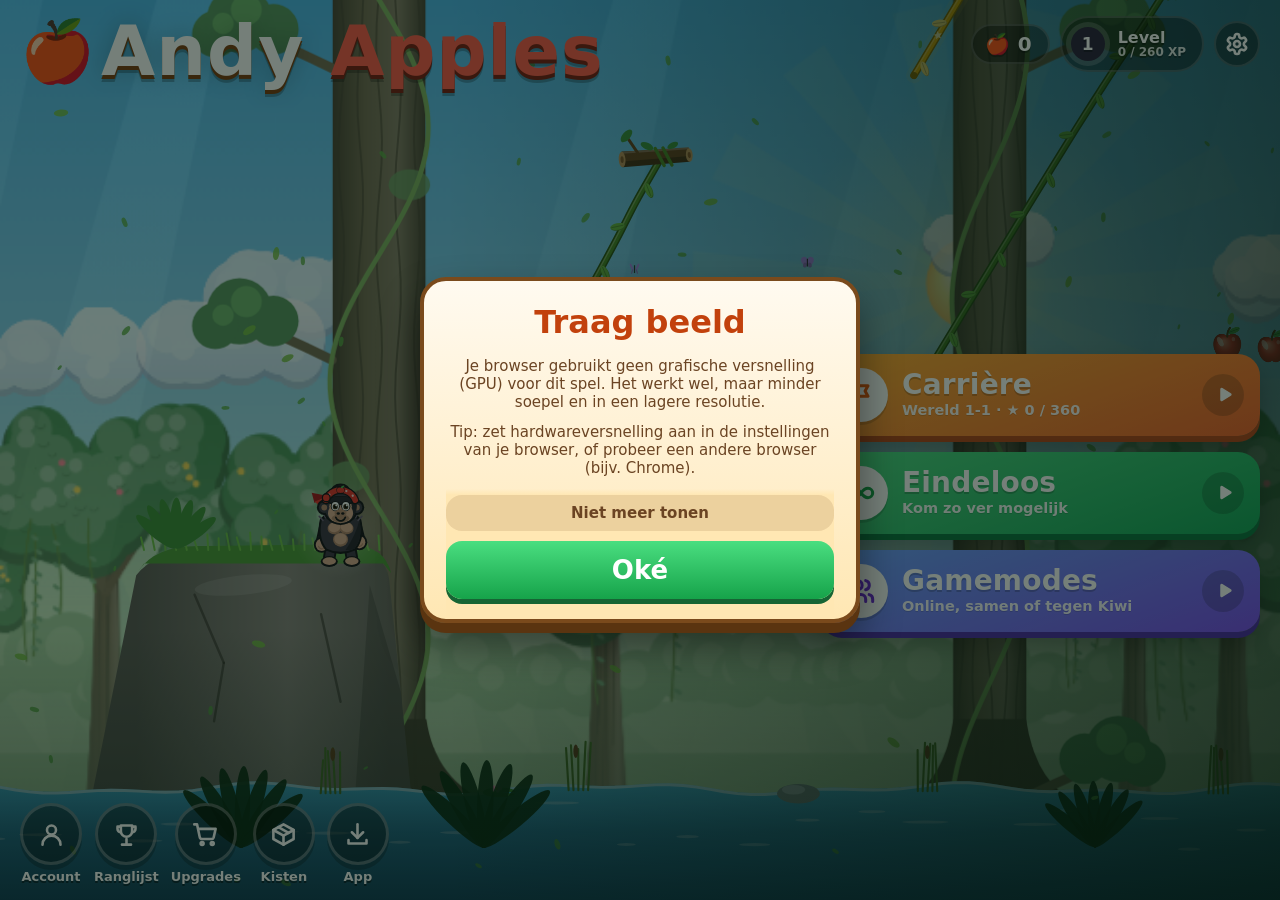
==== commit 75200f13: "Multiplayer: stilgevallen spelers, nietsdoeners en het einde van een ronde - Wie in een potje 6 s ge" ====
--- a/index.html
+++ b/index.html
@@ -24,7 +24,7 @@
 <meta name="twitter:description" content="Slinger als Andy de gorilla aan lianen door jungle, vulkanen, de ruimte en Snoepland. Eén knop, 55 levels en multiplayer tot 20 spelers. Gratis in je browser.">
 <meta name="twitter:image" content="https://stijnbarendse.nl/appel/og-andy.jpg">
 <link rel="icon" href="data:image/svg+xml,%3Csvg xmlns='http://www.w3.org/2000/svg' viewBox='0 0 100 100'%3E%3Ctext y='.9em' font-size='90'%3E%F0%9F%8D%8E%3C/text%3E%3C/svg%3E">
-<link rel="stylesheet" href="css/style.css?v=b625aaf9c8">
+<link rel="stylesheet" href="css/style.css?v=14ff2e1178">
 <!-- Opstartscherm: inline, zodat het er staat voordat de rest geladen en getekend is -->
 <style>
 #splash{position:fixed;inset:0;z-index:9999;display:flex;flex-direction:column;align-items:center;justify-content:center;gap:18px;
@@ -489,27 +489,27 @@
   </div>
 </div>
 
-<script src="js/version.js?v=b625aaf9c8"></script>
-<script src="js/config.js?v=b625aaf9c8"></script>
-<script src="js/util.js?v=b625aaf9c8"></script>
-<script src="js/data.js?v=b625aaf9c8"></script>
-<script src="js/save.js?v=b625aaf9c8"></script>
-<script src="js/audio.js?v=b625aaf9c8"></script>
-<script src="js/view.js?v=b625aaf9c8"></script>
-<script src="js/world.js?v=b625aaf9c8"></script>
-<script src="js/physics.js?v=b625aaf9c8"></script>
-<script src="js/effects.js?v=b625aaf9c8"></script>
-<script src="js/render-bg.js?v=b625aaf9c8"></script>
-<script src="js/render-world.js?v=b625aaf9c8"></script>
-<script src="js/model3d.js?v=b625aaf9c8"></script>
-<script src="js/online.js?v=b625aaf9c8"></script>
-<script src="js/mp-online.js?v=b625aaf9c8"></script>
-<script src="js/mp-local.js?v=b625aaf9c8"></script>
-<script src="js/mp-br.js?v=b625aaf9c8"></script>
-<script src="js/career.js?v=b625aaf9c8"></script>
-<script src="js/levels.js?v=b625aaf9c8"></script>
-<script src="js/worldmap.js?v=b625aaf9c8"></script>
-<script src="js/game.js?v=b625aaf9c8"></script>
-<script src="js/main.js?v=b625aaf9c8"></script>
+<script src="js/version.js?v=14ff2e1178"></script>
+<script src="js/config.js?v=14ff2e1178"></script>
+<script src="js/util.js?v=14ff2e1178"></script>
+<script src="js/data.js?v=14ff2e1178"></script>
+<script src="js/save.js?v=14ff2e1178"></script>
+<script src="js/audio.js?v=14ff2e1178"></script>
+<script src="js/view.js?v=14ff2e1178"></script>
+<script src="js/world.js?v=14ff2e1178"></script>
+<script src="js/physics.js?v=14ff2e1178"></script>
+<script src="js/effects.js?v=14ff2e1178"></script>
+<script src="js/render-bg.js?v=14ff2e1178"></script>
+<script src="js/render-world.js?v=14ff2e1178"></script>
+<script src="js/model3d.js?v=14ff2e1178"></script>
+<script src="js/online.js?v=14ff2e1178"></script>
+<script src="js/mp-online.js?v=14ff2e1178"></script>
+<script src="js/mp-local.js?v=14ff2e1178"></script>
+<script src="js/mp-br.js?v=14ff2e1178"></script>
+<script src="js/career.js?v=14ff2e1178"></script>
+<script src="js/levels.js?v=14ff2e1178"></script>
+<script src="js/worldmap.js?v=14ff2e1178"></script>
+<script src="js/game.js?v=14ff2e1178"></script>
+<script src="js/main.js?v=14ff2e1178"></script>
 </body>
 </html>
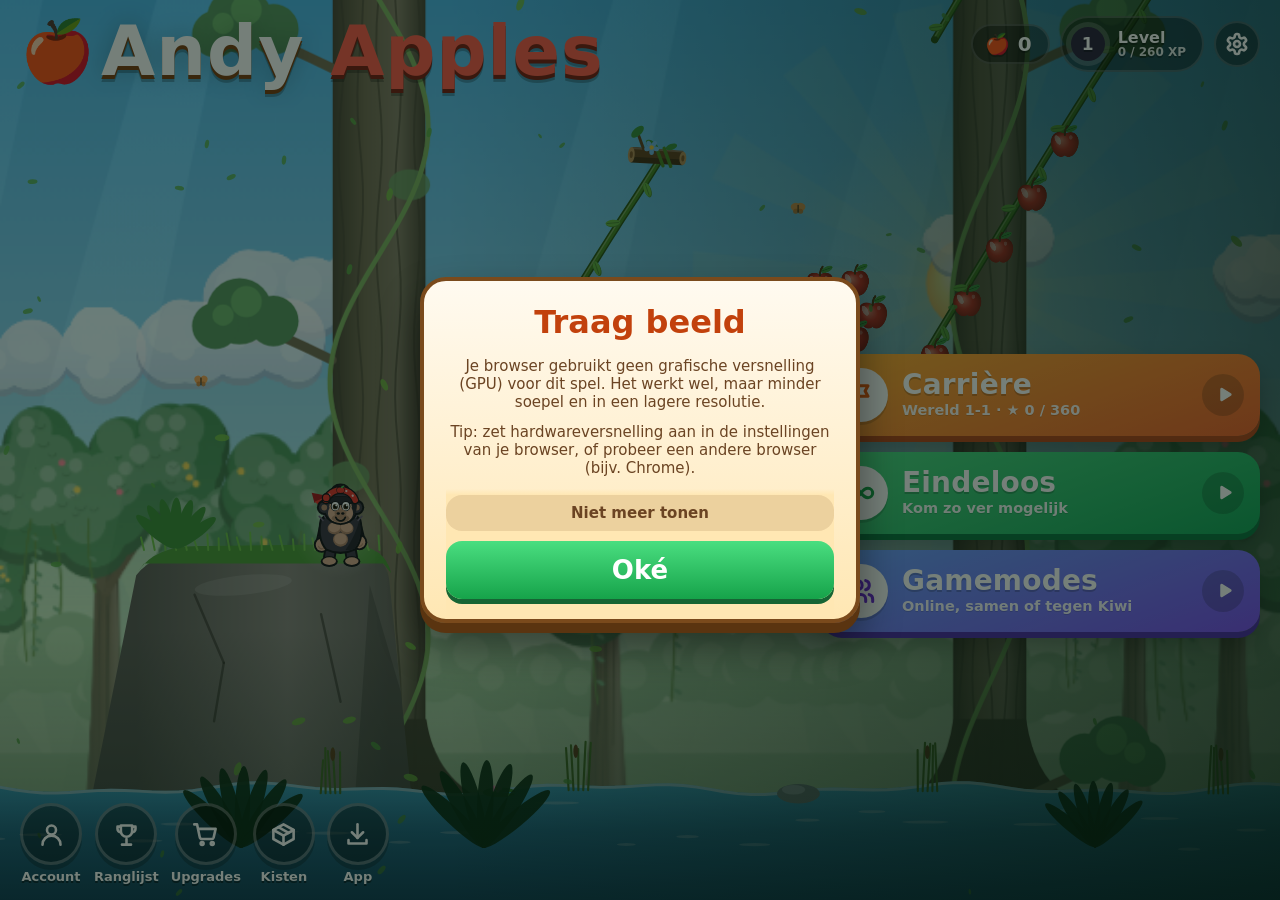
==== commit 55fee762: "Multiplayer: Koning van de liaan, Overleven (waves) en Vlag veroveren Drie nieuwe online arena-modi " ====
--- a/index.html
+++ b/index.html
@@ -24,7 +24,7 @@
 <meta name="twitter:description" content="Slinger als Andy de gorilla aan lianen door jungle, vulkanen, de ruimte en Snoepland. Eén knop, 55 levels en multiplayer tot 20 spelers. Gratis in je browser.">
 <meta name="twitter:image" content="https://stijnbarendse.nl/appel/og-andy.jpg">
 <link rel="icon" href="data:image/svg+xml,%3Csvg xmlns='http://www.w3.org/2000/svg' viewBox='0 0 100 100'%3E%3Ctext y='.9em' font-size='90'%3E%F0%9F%8D%8E%3C/text%3E%3C/svg%3E">
-<link rel="stylesheet" href="css/style.css?v=14ff2e1178">
+<link rel="stylesheet" href="css/style.css?v=739c25176c">
 <!-- Opstartscherm: inline, zodat het er staat voordat de rest geladen en getekend is -->
 <style>
 #splash{position:fixed;inset:0;z-index:9999;display:flex;flex-direction:column;align-items:center;justify-content:center;gap:18px;
@@ -83,6 +83,8 @@
     </div>
   </div>
   <div id="mpHud" class="hidden"><div class="track" id="mpTrack"><span class="flag" id="mpFlag">🏁</span><div class="dot me" id="mpDotMe"><span class="tag">Jij</span></div></div><div class="info" id="mpInfo"></div></div>
+  <!-- vlag veroveren: lianen knippen (X) en een bananenschil leggen (C) -->
+  <div id="arBtns" class="hidden"><button id="btnArCut" title="Liaan doorknippen (X)">✂️</button><button id="btnArPeel" title="Bananenschil leggen (C)">🍌</button></div>
   <div id="mpCount"></div>
   <div id="banner"><div class="big"></div><div class="small"></div></div>
   <div id="hint"></div>
@@ -189,6 +191,9 @@
               <button id="mpModeRace" data-mode="race">Race</button>
               <button id="mpModeEnd" data-mode="endurance">Endurance</button>
               <button id="mpModeBr" data-mode="br">Battle royale</button>
+              <button id="mpModeKing" data-mode="king">Koning</button>
+              <button id="mpModeWaves" data-mode="waves">Overleven</button>
+              <button id="mpModeCtf" data-mode="ctf">Vlag</button>
               <button class="hidden" id="mpModeChase" data-mode="chase">Achtervolging</button>
             </div>
           </div>
@@ -239,6 +244,9 @@
     <ul>
       <li><b>Race</b>: eerst bij de finish wint. Val je, dan kom je na een tel terug op een liaan.</li>
       <li><b>Endurance</b>: wie het langst volhoudt, wint. Een storm jaagt je steeds sneller op.</li>
+      <li><b>Koning van de liaan</b>: hang aan de gouden liaan (1 punt per seconde). Zwaai met vaart tegen de koning aan om hem eraf te beuken. Eerst 60 punten, of de meeste na 3 minuten.</li>
+      <li><b>Overleven</b>: elke 10 seconden een nieuwe wave gevaren, steeds zwaarder. Je hebt 1 leven; wie af is, wordt een geest en gooit appels naar de rest. Ook alleen of tegen apen te spelen.</li>
+      <li><b>Vlag veroveren</b>: blauw tegen rood. Steel de vlag van de ander en breng hem naar je eigen basis. Beuk vlagdragers eraf, knip lianen door (<kbd>X</kbd> of ✂️) en leg bananenschillen (<kbd>C</kbd> of 🍌).</li>
       <li><b>Achtervolging</b> (tegen Kiwi): Kiwi start een paar tellen na jou en probeert je in te halen. Hij wordt steeds sneller; hoe lang hou je het vol?</li>
       <li>Upgrades staan uit; appels en XP tellen niet mee voor je save.</li>
     </ul>
@@ -253,7 +261,7 @@
     <div class="results" id="mpResTable"></div>
     <div id="mpResScore" class="sub"></div>
     <div id="mpResVote" class="hidden"><p class="sub">Stem op de volgende ronde</p>
-      <div class="seg"><button data-vote="race">Race</button><button data-vote="endurance">Endurance</button><button data-vote="br">Battle royale</button></div>
+      <div class="seg"><button data-vote="race">Race</button><button data-vote="endurance">Endurance</button><button data-vote="br">Battle royale</button><button data-vote="king">Koning</button><button data-vote="waves">Overleven</button><button data-vote="ctf">Vlag</button></div>
     </div>
     <div class="p-foot">
       <div class="row"><button class="btn" id="btnMpLobby">Lobby</button></div>
@@ -489,27 +497,28 @@
   </div>
 </div>
 
-<script src="js/version.js?v=14ff2e1178"></script>
-<script src="js/config.js?v=14ff2e1178"></script>
-<script src="js/util.js?v=14ff2e1178"></script>
-<script src="js/data.js?v=14ff2e1178"></script>
-<script src="js/save.js?v=14ff2e1178"></script>
-<script src="js/audio.js?v=14ff2e1178"></script>
-<script src="js/view.js?v=14ff2e1178"></script>
-<script src="js/world.js?v=14ff2e1178"></script>
-<script src="js/physics.js?v=14ff2e1178"></script>
-<script src="js/effects.js?v=14ff2e1178"></script>
-<script src="js/render-bg.js?v=14ff2e1178"></script>
-<script src="js/render-world.js?v=14ff2e1178"></script>
-<script src="js/model3d.js?v=14ff2e1178"></script>
-<script src="js/online.js?v=14ff2e1178"></script>
-<script src="js/mp-online.js?v=14ff2e1178"></script>
-<script src="js/mp-local.js?v=14ff2e1178"></script>
-<script src="js/mp-br.js?v=14ff2e1178"></script>
-<script src="js/career.js?v=14ff2e1178"></script>
-<script src="js/levels.js?v=14ff2e1178"></script>
-<script src="js/worldmap.js?v=14ff2e1178"></script>
-<script src="js/game.js?v=14ff2e1178"></script>
-<script src="js/main.js?v=14ff2e1178"></script>
+<script src="js/version.js?v=739c25176c"></script>
+<script src="js/config.js?v=739c25176c"></script>
+<script src="js/util.js?v=739c25176c"></script>
+<script src="js/data.js?v=739c25176c"></script>
+<script src="js/save.js?v=739c25176c"></script>
+<script src="js/audio.js?v=739c25176c"></script>
+<script src="js/view.js?v=739c25176c"></script>
+<script src="js/world.js?v=739c25176c"></script>
+<script src="js/physics.js?v=739c25176c"></script>
+<script src="js/effects.js?v=739c25176c"></script>
+<script src="js/render-bg.js?v=739c25176c"></script>
+<script src="js/render-world.js?v=739c25176c"></script>
+<script src="js/model3d.js?v=739c25176c"></script>
+<script src="js/online.js?v=739c25176c"></script>
+<script src="js/mp-online.js?v=739c25176c"></script>
+<script src="js/mp-local.js?v=739c25176c"></script>
+<script src="js/mp-br.js?v=739c25176c"></script>
+<script src="js/mp-arena.js?v=739c25176c"></script>
+<script src="js/career.js?v=739c25176c"></script>
+<script src="js/levels.js?v=739c25176c"></script>
+<script src="js/worldmap.js?v=739c25176c"></script>
+<script src="js/game.js?v=739c25176c"></script>
+<script src="js/main.js?v=739c25176c"></script>
 </body>
 </html>
--- a/css/style.css
+++ b/css/style.css
@@ -574,3 +574,11 @@
 .lobbies li.old{opacity:.6}
 .mp-update{background:#fff3c4;border-color:#f0c34a}
 .mp-update .set-lbl{white-space:normal;line-height:1.3;font-size:14px}
+/* multiplayer: zes spelmodi in twee rijen */
+#mpModeRow .seg,#mpResVote .seg{display:grid;grid-template-columns:repeat(auto-fit,minmax(96px,1fr))}
+/* vlag veroveren: knoppen rechtsonder */
+#arBtns{position:fixed;right:calc(14px + env(safe-area-inset-right));bottom:calc(14px + env(safe-area-inset-bottom));display:flex;gap:10px;z-index:6}
+#arBtns.hidden{display:none}
+#arBtns button{width:64px;height:64px;border-radius:50%;border:3px solid rgba(255,255,255,.7);background:rgba(0,0,0,.45);color:#fff;font:900 22px Trebuchet MS,sans-serif;cursor:pointer;touch-action:none}
+#arBtns button.off{opacity:.5}
+body.arena #hudDist{display:none}
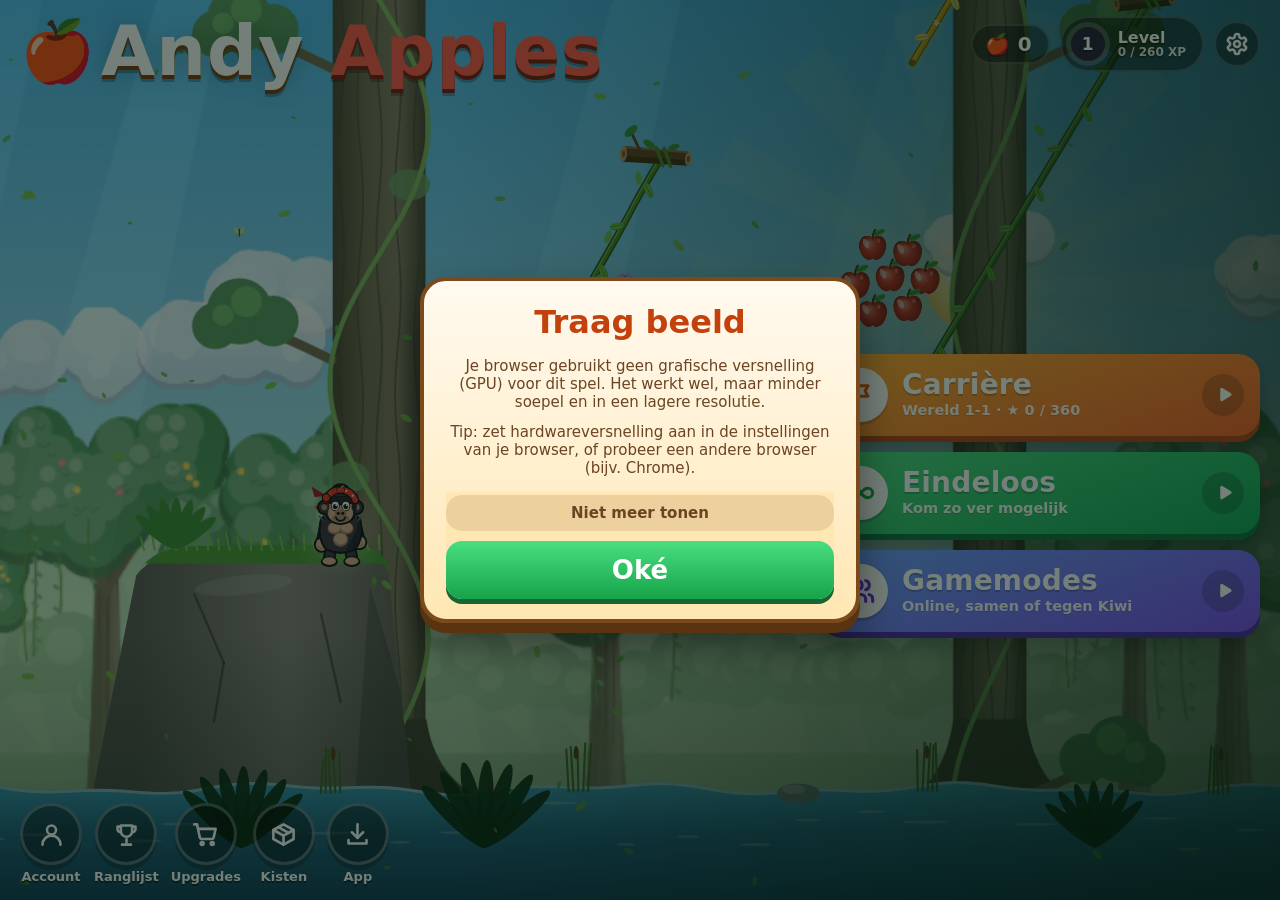
==== commit 8b4420de: "Multiplayer: ping-meter rechtsboven (rood boven 100 ms) Co-Authored-By: Claude Opus 5.5 <noreply@ant" ====
--- a/index.html
+++ b/index.html
@@ -24,7 +24,7 @@
 <meta name="twitter:description" content="Slinger als Andy de gorilla aan lianen door jungle, vulkanen, de ruimte en Snoepland. Eén knop, 55 levels en multiplayer tot 20 spelers. Gratis in je browser.">
 <meta name="twitter:image" content="https://stijnbarendse.nl/appel/og-andy.jpg">
 <link rel="icon" href="data:image/svg+xml,%3Csvg xmlns='http://www.w3.org/2000/svg' viewBox='0 0 100 100'%3E%3Ctext y='.9em' font-size='90'%3E%F0%9F%8D%8E%3C/text%3E%3C/svg%3E">
-<link rel="stylesheet" href="css/style.css?v=739c25176c">
+<link rel="stylesheet" href="css/style.css?v=8692e73064">
 <!-- Opstartscherm: inline, zodat het er staat voordat de rest geladen en getekend is -->
 <style>
 #splash{position:fixed;inset:0;z-index:9999;display:flex;flex-direction:column;align-items:center;justify-content:center;gap:18px;
@@ -70,6 +70,7 @@
 </svg>
 <canvas id="game"></canvas>
 
+<div id="mpPing" class="pill hidden" title="Ping naar de andere spelers"></div>
 <div id="hud" class="hidden">
   <div class="hud-top">
     <div class="hud-col">
@@ -497,28 +498,28 @@
   </div>
 </div>
 
-<script src="js/version.js?v=739c25176c"></script>
-<script src="js/config.js?v=739c25176c"></script>
-<script src="js/util.js?v=739c25176c"></script>
-<script src="js/data.js?v=739c25176c"></script>
-<script src="js/save.js?v=739c25176c"></script>
-<script src="js/audio.js?v=739c25176c"></script>
-<script src="js/view.js?v=739c25176c"></script>
-<script src="js/world.js?v=739c25176c"></script>
-<script src="js/physics.js?v=739c25176c"></script>
-<script src="js/effects.js?v=739c25176c"></script>
-<script src="js/render-bg.js?v=739c25176c"></script>
-<script src="js/render-world.js?v=739c25176c"></script>
-<script src="js/model3d.js?v=739c25176c"></script>
-<script src="js/online.js?v=739c25176c"></script>
-<script src="js/mp-online.js?v=739c25176c"></script>
-<script src="js/mp-local.js?v=739c25176c"></script>
-<script src="js/mp-br.js?v=739c25176c"></script>
-<script src="js/mp-arena.js?v=739c25176c"></script>
-<script src="js/career.js?v=739c25176c"></script>
-<script src="js/levels.js?v=739c25176c"></script>
-<script src="js/worldmap.js?v=739c25176c"></script>
-<script src="js/game.js?v=739c25176c"></script>
-<script src="js/main.js?v=739c25176c"></script>
+<script src="js/version.js?v=8692e73064"></script>
+<script src="js/config.js?v=8692e73064"></script>
+<script src="js/util.js?v=8692e73064"></script>
+<script src="js/data.js?v=8692e73064"></script>
+<script src="js/save.js?v=8692e73064"></script>
+<script src="js/audio.js?v=8692e73064"></script>
+<script src="js/view.js?v=8692e73064"></script>
+<script src="js/world.js?v=8692e73064"></script>
+<script src="js/physics.js?v=8692e73064"></script>
+<script src="js/effects.js?v=8692e73064"></script>
+<script src="js/render-bg.js?v=8692e73064"></script>
+<script src="js/render-world.js?v=8692e73064"></script>
+<script src="js/model3d.js?v=8692e73064"></script>
+<script src="js/online.js?v=8692e73064"></script>
+<script src="js/mp-online.js?v=8692e73064"></script>
+<script src="js/mp-local.js?v=8692e73064"></script>
+<script src="js/mp-br.js?v=8692e73064"></script>
+<script src="js/mp-arena.js?v=8692e73064"></script>
+<script src="js/career.js?v=8692e73064"></script>
+<script src="js/levels.js?v=8692e73064"></script>
+<script src="js/worldmap.js?v=8692e73064"></script>
+<script src="js/game.js?v=8692e73064"></script>
+<script src="js/main.js?v=8692e73064"></script>
 </body>
 </html>
--- a/css/style.css
+++ b/css/style.css
@@ -12,6 +12,10 @@
 .hud-col.right{align-items:flex-end}
 .pill{background:rgba(0,0,0,.38);border-radius:999px;padding:5px 14px;font-weight:800;font-size:20px;line-height:1.2;
   text-shadow:0 2px 0 rgba(0,0,0,.35);display:inline-flex;gap:6px;align-items:center;white-space:nowrap}
+/* ping-meter: altijd rechtsboven zolang je online met anderen verbonden bent (links van de pauzeknop) */
+#mpPing{position:fixed;z-index:50;pointer-events:none;top:calc(max(12px,env(safe-area-inset-top)) + 11px);right:calc(max(14px,env(safe-area-inset-right)) + 54px);
+  font-size:13px;padding:3px 10px;font-variant-numeric:tabular-nums}
+#mpPing.bad{background:rgba(200,20,20,.85)}
 .pill.small{font-size:15px;padding:4px 11px}
 #hudDist{font-size:26px}
 #btnPause{pointer-events:auto;width:46px;height:46px;border-radius:50%;border:3px solid rgba(255,255,255,.85);background:rgba(0,0,0,.35);
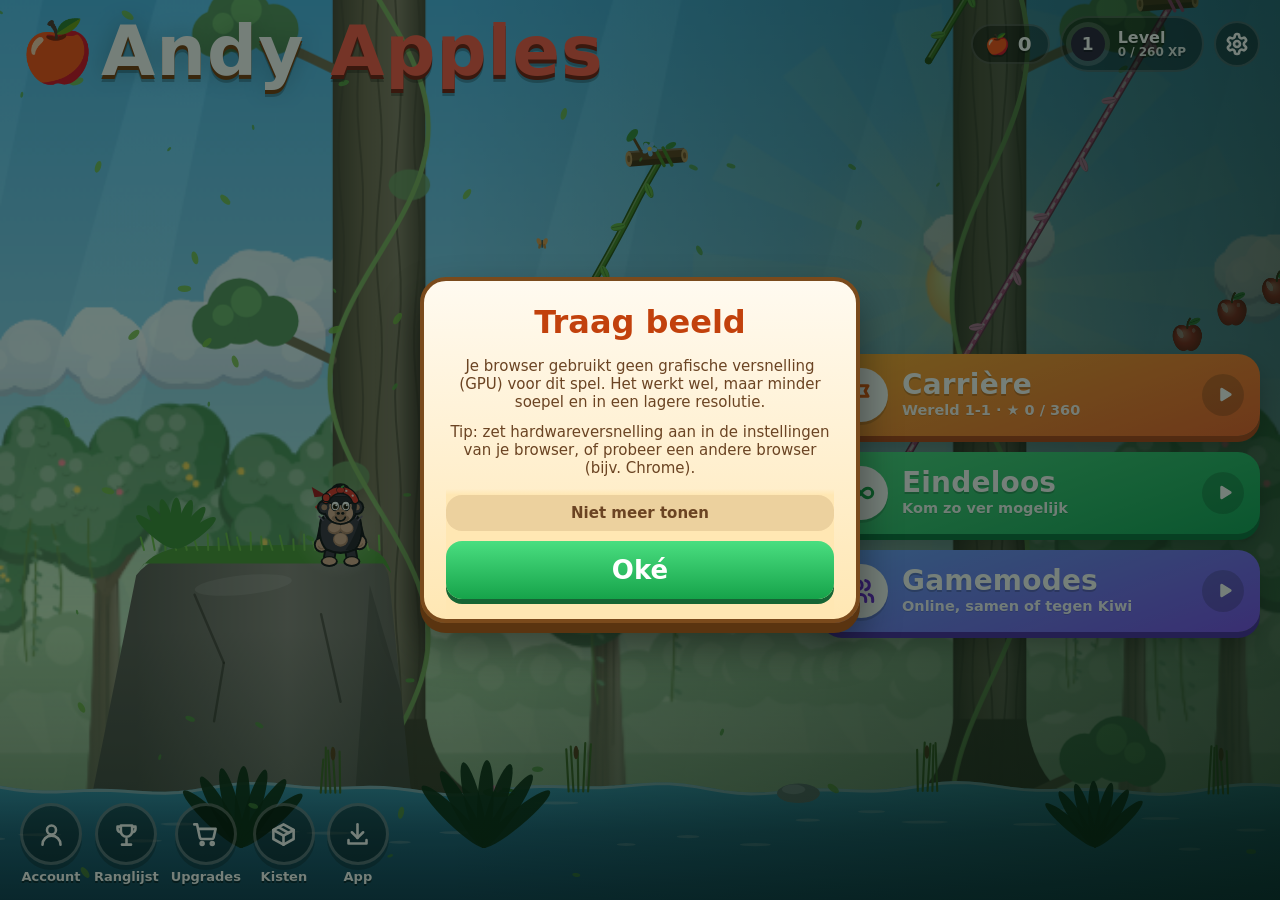
==== commit 2e042b34: "Multiplayer: ping-meter meet je eigen ping naar de server, altijd zichtbaar, met kleuren per niveau " ====
--- a/index.html
+++ b/index.html
@@ -24,7 +24,7 @@
 <meta name="twitter:description" content="Slinger als Andy de gorilla aan lianen door jungle, vulkanen, de ruimte en Snoepland. Eén knop, 55 levels en multiplayer tot 20 spelers. Gratis in je browser.">
 <meta name="twitter:image" content="https://stijnbarendse.nl/appel/og-andy.jpg">
 <link rel="icon" href="data:image/svg+xml,%3Csvg xmlns='http://www.w3.org/2000/svg' viewBox='0 0 100 100'%3E%3Ctext y='.9em' font-size='90'%3E%F0%9F%8D%8E%3C/text%3E%3C/svg%3E">
-<link rel="stylesheet" href="css/style.css?v=8692e73064">
+<link rel="stylesheet" href="css/style.css?v=d8384952f9">
 <!-- Opstartscherm: inline, zodat het er staat voordat de rest geladen en getekend is -->
 <style>
 #splash{position:fixed;inset:0;z-index:9999;display:flex;flex-direction:column;align-items:center;justify-content:center;gap:18px;
@@ -498,28 +498,28 @@
   </div>
 </div>
 
-<script src="js/version.js?v=8692e73064"></script>
-<script src="js/config.js?v=8692e73064"></script>
-<script src="js/util.js?v=8692e73064"></script>
-<script src="js/data.js?v=8692e73064"></script>
-<script src="js/save.js?v=8692e73064"></script>
-<script src="js/audio.js?v=8692e73064"></script>
-<script src="js/view.js?v=8692e73064"></script>
-<script src="js/world.js?v=8692e73064"></script>
-<script src="js/physics.js?v=8692e73064"></script>
-<script src="js/effects.js?v=8692e73064"></script>
-<script src="js/render-bg.js?v=8692e73064"></script>
-<script src="js/render-world.js?v=8692e73064"></script>
-<script src="js/model3d.js?v=8692e73064"></script>
-<script src="js/online.js?v=8692e73064"></script>
-<script src="js/mp-online.js?v=8692e73064"></script>
-<script src="js/mp-local.js?v=8692e73064"></script>
-<script src="js/mp-br.js?v=8692e73064"></script>
-<script src="js/mp-arena.js?v=8692e73064"></script>
-<script src="js/career.js?v=8692e73064"></script>
-<script src="js/levels.js?v=8692e73064"></script>
-<script src="js/worldmap.js?v=8692e73064"></script>
-<script src="js/game.js?v=8692e73064"></script>
-<script src="js/main.js?v=8692e73064"></script>
+<script src="js/version.js?v=d8384952f9"></script>
+<script src="js/config.js?v=d8384952f9"></script>
+<script src="js/util.js?v=d8384952f9"></script>
+<script src="js/data.js?v=d8384952f9"></script>
+<script src="js/save.js?v=d8384952f9"></script>
+<script src="js/audio.js?v=d8384952f9"></script>
+<script src="js/view.js?v=d8384952f9"></script>
+<script src="js/world.js?v=d8384952f9"></script>
+<script src="js/physics.js?v=d8384952f9"></script>
+<script src="js/effects.js?v=d8384952f9"></script>
+<script src="js/render-bg.js?v=d8384952f9"></script>
+<script src="js/render-world.js?v=d8384952f9"></script>
+<script src="js/model3d.js?v=d8384952f9"></script>
+<script src="js/online.js?v=d8384952f9"></script>
+<script src="js/mp-online.js?v=d8384952f9"></script>
+<script src="js/mp-local.js?v=d8384952f9"></script>
+<script src="js/mp-br.js?v=d8384952f9"></script>
+<script src="js/mp-arena.js?v=d8384952f9"></script>
+<script src="js/career.js?v=d8384952f9"></script>
+<script src="js/levels.js?v=d8384952f9"></script>
+<script src="js/worldmap.js?v=d8384952f9"></script>
+<script src="js/game.js?v=d8384952f9"></script>
+<script src="js/main.js?v=d8384952f9"></script>
 </body>
 </html>
--- a/css/style.css
+++ b/css/style.css
@@ -15,7 +15,8 @@
 /* ping-meter: altijd rechtsboven zolang je online met anderen verbonden bent (links van de pauzeknop) */
 #mpPing{position:fixed;z-index:50;pointer-events:none;top:calc(max(12px,env(safe-area-inset-top)) + 11px);right:calc(max(14px,env(safe-area-inset-right)) + 54px);
   font-size:13px;padding:3px 10px;font-variant-numeric:tabular-nums}
-#mpPing.bad{background:rgba(200,20,20,.85)}
+#mpPing[data-q=good]{background:rgba(30,150,60,.85)}#mpPing[data-q=ok]{background:rgba(190,160,20,.9)}
+#mpPing[data-q=meh]{background:rgba(220,110,20,.9)}#mpPing[data-q=bad]{background:rgba(200,20,20,.85)}
 .pill.small{font-size:15px;padding:4px 11px}
 #hudDist{font-size:26px}
 #btnPause{pointer-events:auto;width:46px;height:46px;border-radius:50%;border:3px solid rgba(255,255,255,.85);background:rgba(0,0,0,.35);
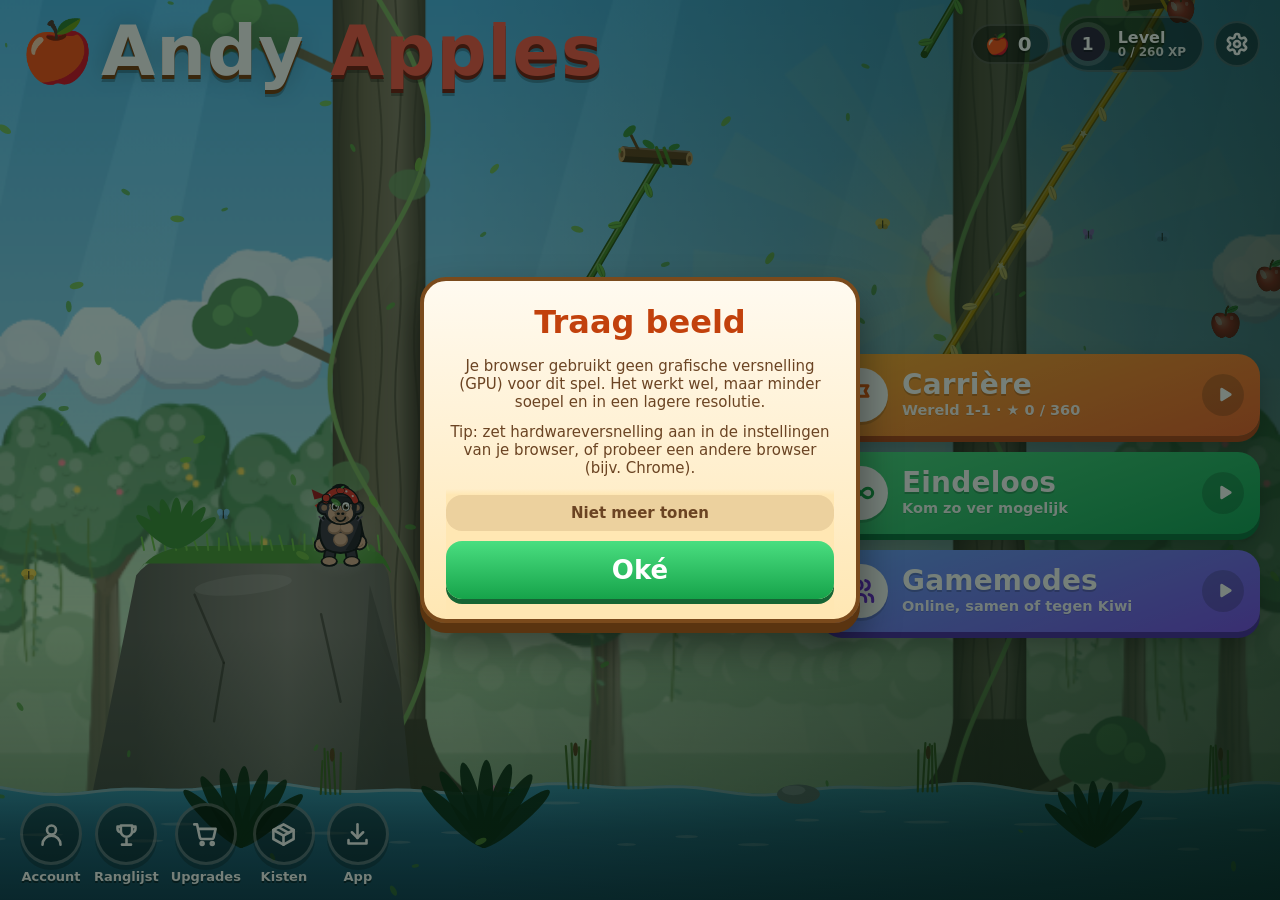
==== commit 6e50e864: "Ping-meter zonder emoji Co-Authored-By: Claude Opus 5.5 <noreply@anthropic.com>" ====
--- a/index.html
+++ b/index.html
@@ -24,7 +24,7 @@
 <meta name="twitter:description" content="Slinger als Andy de gorilla aan lianen door jungle, vulkanen, de ruimte en Snoepland. Eén knop, 55 levels en multiplayer tot 20 spelers. Gratis in je browser.">
 <meta name="twitter:image" content="https://stijnbarendse.nl/appel/og-andy.jpg">
 <link rel="icon" href="data:image/svg+xml,%3Csvg xmlns='http://www.w3.org/2000/svg' viewBox='0 0 100 100'%3E%3Ctext y='.9em' font-size='90'%3E%F0%9F%8D%8E%3C/text%3E%3C/svg%3E">
-<link rel="stylesheet" href="css/style.css?v=d8384952f9">
+<link rel="stylesheet" href="css/style.css?v=4776ffc6cf">
 <!-- Opstartscherm: inline, zodat het er staat voordat de rest geladen en getekend is -->
 <style>
 #splash{position:fixed;inset:0;z-index:9999;display:flex;flex-direction:column;align-items:center;justify-content:center;gap:18px;
@@ -498,28 +498,28 @@
   </div>
 </div>
 
-<script src="js/version.js?v=d8384952f9"></script>
-<script src="js/config.js?v=d8384952f9"></script>
-<script src="js/util.js?v=d8384952f9"></script>
-<script src="js/data.js?v=d8384952f9"></script>
-<script src="js/save.js?v=d8384952f9"></script>
-<script src="js/audio.js?v=d8384952f9"></script>
-<script src="js/view.js?v=d8384952f9"></script>
-<script src="js/world.js?v=d8384952f9"></script>
-<script src="js/physics.js?v=d8384952f9"></script>
-<script src="js/effects.js?v=d8384952f9"></script>
-<script src="js/render-bg.js?v=d8384952f9"></script>
-<script src="js/render-world.js?v=d8384952f9"></script>
-<script src="js/model3d.js?v=d8384952f9"></script>
-<script src="js/online.js?v=d8384952f9"></script>
-<script src="js/mp-online.js?v=d8384952f9"></script>
-<script src="js/mp-local.js?v=d8384952f9"></script>
-<script src="js/mp-br.js?v=d8384952f9"></script>
-<script src="js/mp-arena.js?v=d8384952f9"></script>
-<script src="js/career.js?v=d8384952f9"></script>
-<script src="js/levels.js?v=d8384952f9"></script>
-<script src="js/worldmap.js?v=d8384952f9"></script>
-<script src="js/game.js?v=d8384952f9"></script>
-<script src="js/main.js?v=d8384952f9"></script>
+<script src="js/version.js?v=4776ffc6cf"></script>
+<script src="js/config.js?v=4776ffc6cf"></script>
+<script src="js/util.js?v=4776ffc6cf"></script>
+<script src="js/data.js?v=4776ffc6cf"></script>
+<script src="js/save.js?v=4776ffc6cf"></script>
+<script src="js/audio.js?v=4776ffc6cf"></script>
+<script src="js/view.js?v=4776ffc6cf"></script>
+<script src="js/world.js?v=4776ffc6cf"></script>
+<script src="js/physics.js?v=4776ffc6cf"></script>
+<script src="js/effects.js?v=4776ffc6cf"></script>
+<script src="js/render-bg.js?v=4776ffc6cf"></script>
+<script src="js/render-world.js?v=4776ffc6cf"></script>
+<script src="js/model3d.js?v=4776ffc6cf"></script>
+<script src="js/online.js?v=4776ffc6cf"></script>
+<script src="js/mp-online.js?v=4776ffc6cf"></script>
+<script src="js/mp-local.js?v=4776ffc6cf"></script>
+<script src="js/mp-br.js?v=4776ffc6cf"></script>
+<script src="js/mp-arena.js?v=4776ffc6cf"></script>
+<script src="js/career.js?v=4776ffc6cf"></script>
+<script src="js/levels.js?v=4776ffc6cf"></script>
+<script src="js/worldmap.js?v=4776ffc6cf"></script>
+<script src="js/game.js?v=4776ffc6cf"></script>
+<script src="js/main.js?v=4776ffc6cf"></script>
 </body>
 </html>
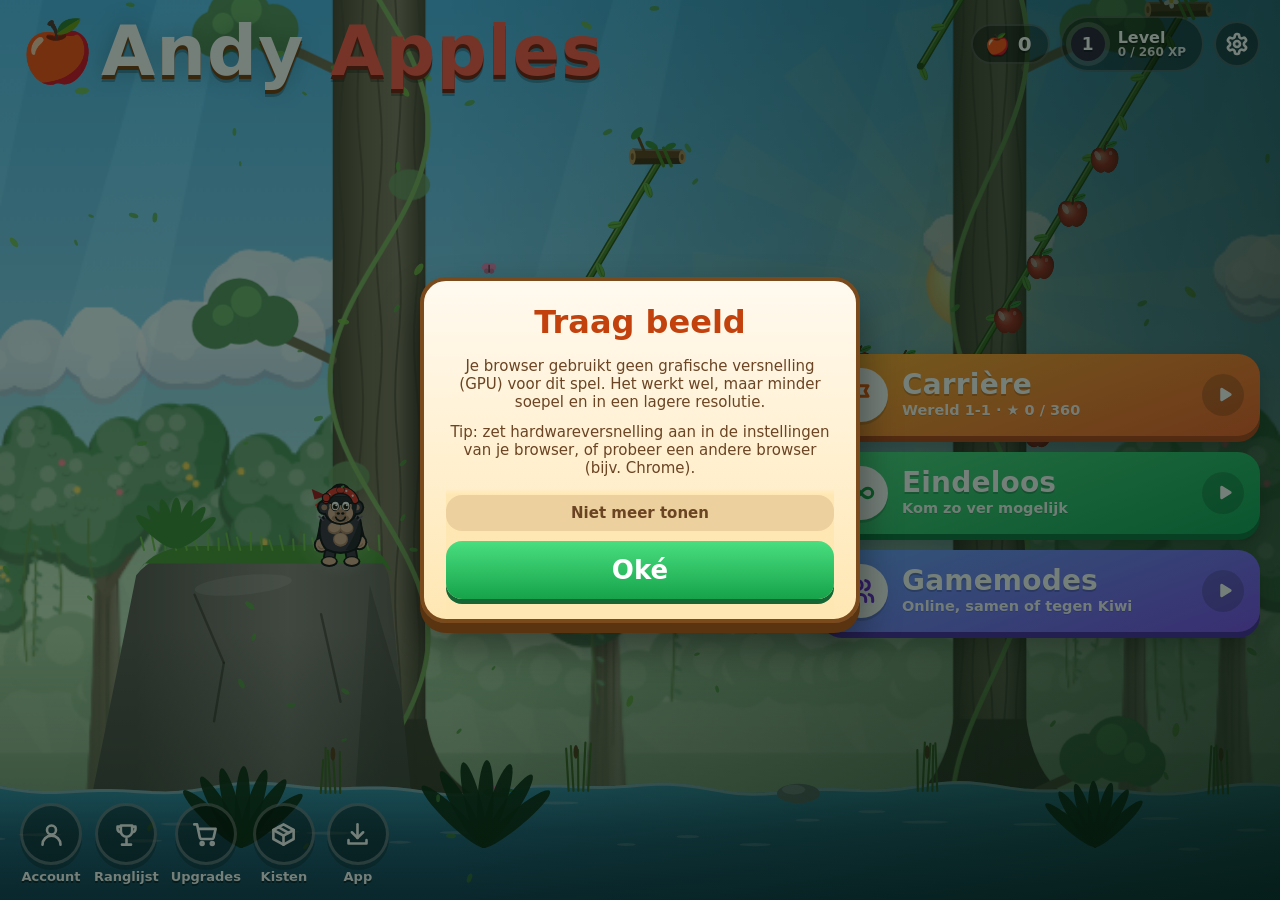
==== commit 0ae642dc: "Multiplayer: eenmalige melding bij een langdurig slechte verbinding Co-Authored-By: Claude Opus 5.5 " ====
--- a/index.html
+++ b/index.html
@@ -24,7 +24,7 @@
 <meta name="twitter:description" content="Slinger als Andy de gorilla aan lianen door jungle, vulkanen, de ruimte en Snoepland. Eén knop, 55 levels en multiplayer tot 20 spelers. Gratis in je browser.">
 <meta name="twitter:image" content="https://stijnbarendse.nl/appel/og-andy.jpg">
 <link rel="icon" href="data:image/svg+xml,%3Csvg xmlns='http://www.w3.org/2000/svg' viewBox='0 0 100 100'%3E%3Ctext y='.9em' font-size='90'%3E%F0%9F%8D%8E%3C/text%3E%3C/svg%3E">
-<link rel="stylesheet" href="css/style.css?v=4776ffc6cf">
+<link rel="stylesheet" href="css/style.css?v=10ef42b525">
 <!-- Opstartscherm: inline, zodat het er staat voordat de rest geladen en getekend is -->
 <style>
 #splash{position:fixed;inset:0;z-index:9999;display:flex;flex-direction:column;align-items:center;justify-content:center;gap:18px;
@@ -70,7 +70,8 @@
 </svg>
 <canvas id="game"></canvas>
 
-<div id="mpPing" class="pill hidden" title="Ping naar de andere spelers"></div>
+<div id="mpPing" class="pill hidden" title="Ping naar de server"></div>
+<div id="mpWarn" class="hidden" role="status"><b>Slechte verbinding</b><span>Je ping is al een tijdje hoog. Je kunt vertraging of schokken merken.</span></div>
 <div id="hud" class="hidden">
   <div class="hud-top">
     <div class="hud-col">
@@ -498,28 +499,28 @@
   </div>
 </div>
 
-<script src="js/version.js?v=4776ffc6cf"></script>
-<script src="js/config.js?v=4776ffc6cf"></script>
-<script src="js/util.js?v=4776ffc6cf"></script>
-<script src="js/data.js?v=4776ffc6cf"></script>
-<script src="js/save.js?v=4776ffc6cf"></script>
-<script src="js/audio.js?v=4776ffc6cf"></script>
-<script src="js/view.js?v=4776ffc6cf"></script>
-<script src="js/world.js?v=4776ffc6cf"></script>
-<script src="js/physics.js?v=4776ffc6cf"></script>
-<script src="js/effects.js?v=4776ffc6cf"></script>
-<script src="js/render-bg.js?v=4776ffc6cf"></script>
-<script src="js/render-world.js?v=4776ffc6cf"></script>
-<script src="js/model3d.js?v=4776ffc6cf"></script>
-<script src="js/online.js?v=4776ffc6cf"></script>
-<script src="js/mp-online.js?v=4776ffc6cf"></script>
-<script src="js/mp-local.js?v=4776ffc6cf"></script>
-<script src="js/mp-br.js?v=4776ffc6cf"></script>
-<script src="js/mp-arena.js?v=4776ffc6cf"></script>
-<script src="js/career.js?v=4776ffc6cf"></script>
-<script src="js/levels.js?v=4776ffc6cf"></script>
-<script src="js/worldmap.js?v=4776ffc6cf"></script>
-<script src="js/game.js?v=4776ffc6cf"></script>
-<script src="js/main.js?v=4776ffc6cf"></script>
+<script src="js/version.js?v=10ef42b525"></script>
+<script src="js/config.js?v=10ef42b525"></script>
+<script src="js/util.js?v=10ef42b525"></script>
+<script src="js/data.js?v=10ef42b525"></script>
+<script src="js/save.js?v=10ef42b525"></script>
+<script src="js/audio.js?v=10ef42b525"></script>
+<script src="js/view.js?v=10ef42b525"></script>
+<script src="js/world.js?v=10ef42b525"></script>
+<script src="js/physics.js?v=10ef42b525"></script>
+<script src="js/effects.js?v=10ef42b525"></script>
+<script src="js/render-bg.js?v=10ef42b525"></script>
+<script src="js/render-world.js?v=10ef42b525"></script>
+<script src="js/model3d.js?v=10ef42b525"></script>
+<script src="js/online.js?v=10ef42b525"></script>
+<script src="js/mp-online.js?v=10ef42b525"></script>
+<script src="js/mp-local.js?v=10ef42b525"></script>
+<script src="js/mp-br.js?v=10ef42b525"></script>
+<script src="js/mp-arena.js?v=10ef42b525"></script>
+<script src="js/career.js?v=10ef42b525"></script>
+<script src="js/levels.js?v=10ef42b525"></script>
+<script src="js/worldmap.js?v=10ef42b525"></script>
+<script src="js/game.js?v=10ef42b525"></script>
+<script src="js/main.js?v=10ef42b525"></script>
 </body>
 </html>
--- a/css/style.css
+++ b/css/style.css
@@ -17,6 +17,14 @@
   font-size:13px;padding:3px 10px;font-variant-numeric:tabular-nums}
 #mpPing[data-q=good]{background:rgba(30,150,60,.85)}#mpPing[data-q=ok]{background:rgba(190,160,20,.9)}
 #mpPing[data-q=meh]{background:rgba(220,110,20,.9)}#mpPing[data-q=bad]{background:rgba(200,20,20,.85)}
+/* eenmalige melding bij een langdurig slechte verbinding, onder de ping-meter (tik om weg te halen) */
+#mpWarn{position:fixed;z-index:50;top:calc(max(12px,env(safe-area-inset-top)) + 64px);right:max(14px,env(safe-area-inset-right));
+  max-width:min(270px,calc(100vw - 28px));padding:9px 13px;border-radius:14px;background:rgba(20,10,10,.82);border-left:4px solid #e0302a;
+  color:#fff;font-size:13px;line-height:1.35;display:flex;flex-direction:column;gap:2px;pointer-events:auto;cursor:pointer;box-shadow:0 4px 14px rgba(0,0,0,.3)}
+#mpWarn b{font-size:15px;font-weight:900}
+#mpWarn.in{animation:mpWarnIn .3s ease-out}#mpWarn.out{animation:mpWarnOut .3s ease-in forwards}
+@keyframes mpWarnIn{from{opacity:0;transform:translateX(24px)}to{opacity:1;transform:none}}
+@keyframes mpWarnOut{to{opacity:0;transform:translateX(24px)}}
 .pill.small{font-size:15px;padding:4px 11px}
 #hudDist{font-size:26px}
 #btnPause{pointer-events:auto;width:46px;height:46px;border-radius:50%;border:3px solid rgba(255,255,255,.85);background:rgba(0,0,0,.35);
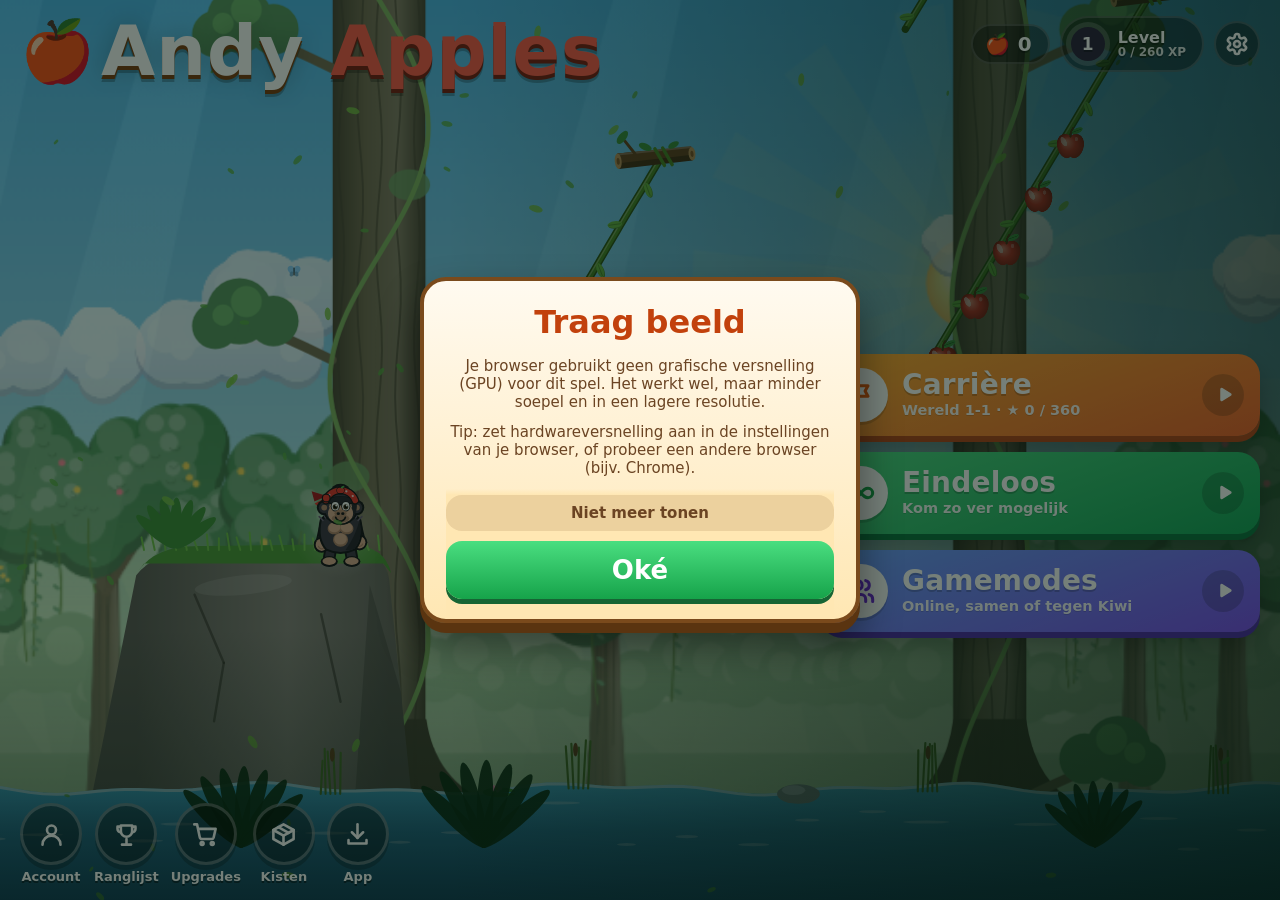
==== commit 6e79c0c9: "Multiplayer: bugfixes in de arena-modi - Meerdere spelers aan verschillende lianen: elke liaan buigt" ====
--- a/index.html
+++ b/index.html
@@ -24,7 +24,7 @@
 <meta name="twitter:description" content="Slinger als Andy de gorilla aan lianen door jungle, vulkanen, de ruimte en Snoepland. Eén knop, 55 levels en multiplayer tot 20 spelers. Gratis in je browser.">
 <meta name="twitter:image" content="https://stijnbarendse.nl/appel/og-andy.jpg">
 <link rel="icon" href="data:image/svg+xml,%3Csvg xmlns='http://www.w3.org/2000/svg' viewBox='0 0 100 100'%3E%3Ctext y='.9em' font-size='90'%3E%F0%9F%8D%8E%3C/text%3E%3C/svg%3E">
-<link rel="stylesheet" href="css/style.css?v=10ef42b525">
+<link rel="stylesheet" href="css/style.css?v=586b57d597">
 <!-- Opstartscherm: inline, zodat het er staat voordat de rest geladen en getekend is -->
 <style>
 #splash{position:fixed;inset:0;z-index:9999;display:flex;flex-direction:column;align-items:center;justify-content:center;gap:18px;
@@ -499,28 +499,28 @@
   </div>
 </div>
 
-<script src="js/version.js?v=10ef42b525"></script>
-<script src="js/config.js?v=10ef42b525"></script>
-<script src="js/util.js?v=10ef42b525"></script>
-<script src="js/data.js?v=10ef42b525"></script>
-<script src="js/save.js?v=10ef42b525"></script>
-<script src="js/audio.js?v=10ef42b525"></script>
-<script src="js/view.js?v=10ef42b525"></script>
-<script src="js/world.js?v=10ef42b525"></script>
-<script src="js/physics.js?v=10ef42b525"></script>
-<script src="js/effects.js?v=10ef42b525"></script>
-<script src="js/render-bg.js?v=10ef42b525"></script>
-<script src="js/render-world.js?v=10ef42b525"></script>
-<script src="js/model3d.js?v=10ef42b525"></script>
-<script src="js/online.js?v=10ef42b525"></script>
-<script src="js/mp-online.js?v=10ef42b525"></script>
-<script src="js/mp-local.js?v=10ef42b525"></script>
-<script src="js/mp-br.js?v=10ef42b525"></script>
-<script src="js/mp-arena.js?v=10ef42b525"></script>
-<script src="js/career.js?v=10ef42b525"></script>
-<script src="js/levels.js?v=10ef42b525"></script>
-<script src="js/worldmap.js?v=10ef42b525"></script>
-<script src="js/game.js?v=10ef42b525"></script>
-<script src="js/main.js?v=10ef42b525"></script>
+<script src="js/version.js?v=586b57d597"></script>
+<script src="js/config.js?v=586b57d597"></script>
+<script src="js/util.js?v=586b57d597"></script>
+<script src="js/data.js?v=586b57d597"></script>
+<script src="js/save.js?v=586b57d597"></script>
+<script src="js/audio.js?v=586b57d597"></script>
+<script src="js/view.js?v=586b57d597"></script>
+<script src="js/world.js?v=586b57d597"></script>
+<script src="js/physics.js?v=586b57d597"></script>
+<script src="js/effects.js?v=586b57d597"></script>
+<script src="js/render-bg.js?v=586b57d597"></script>
+<script src="js/render-world.js?v=586b57d597"></script>
+<script src="js/model3d.js?v=586b57d597"></script>
+<script src="js/online.js?v=586b57d597"></script>
+<script src="js/mp-online.js?v=586b57d597"></script>
+<script src="js/mp-local.js?v=586b57d597"></script>
+<script src="js/mp-br.js?v=586b57d597"></script>
+<script src="js/mp-arena.js?v=586b57d597"></script>
+<script src="js/career.js?v=586b57d597"></script>
+<script src="js/levels.js?v=586b57d597"></script>
+<script src="js/worldmap.js?v=586b57d597"></script>
+<script src="js/game.js?v=586b57d597"></script>
+<script src="js/main.js?v=586b57d597"></script>
 </body>
 </html>
